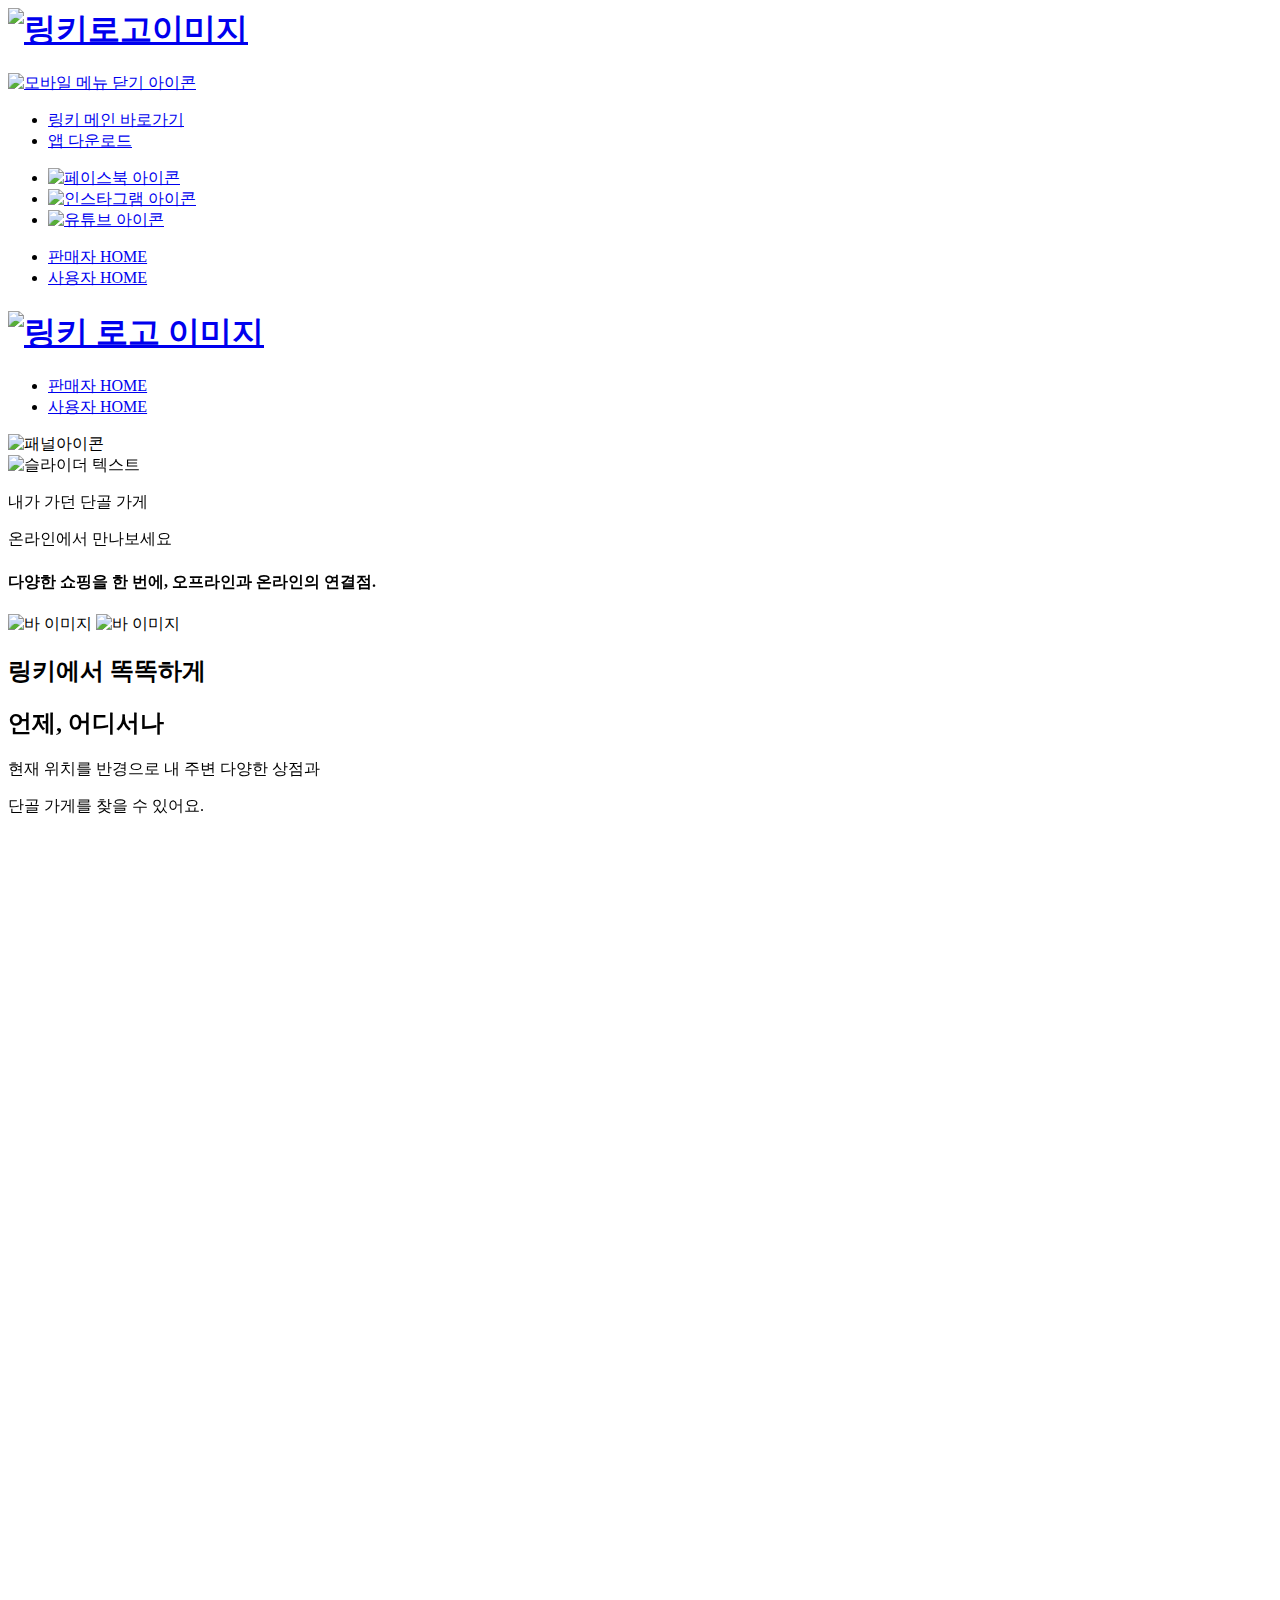
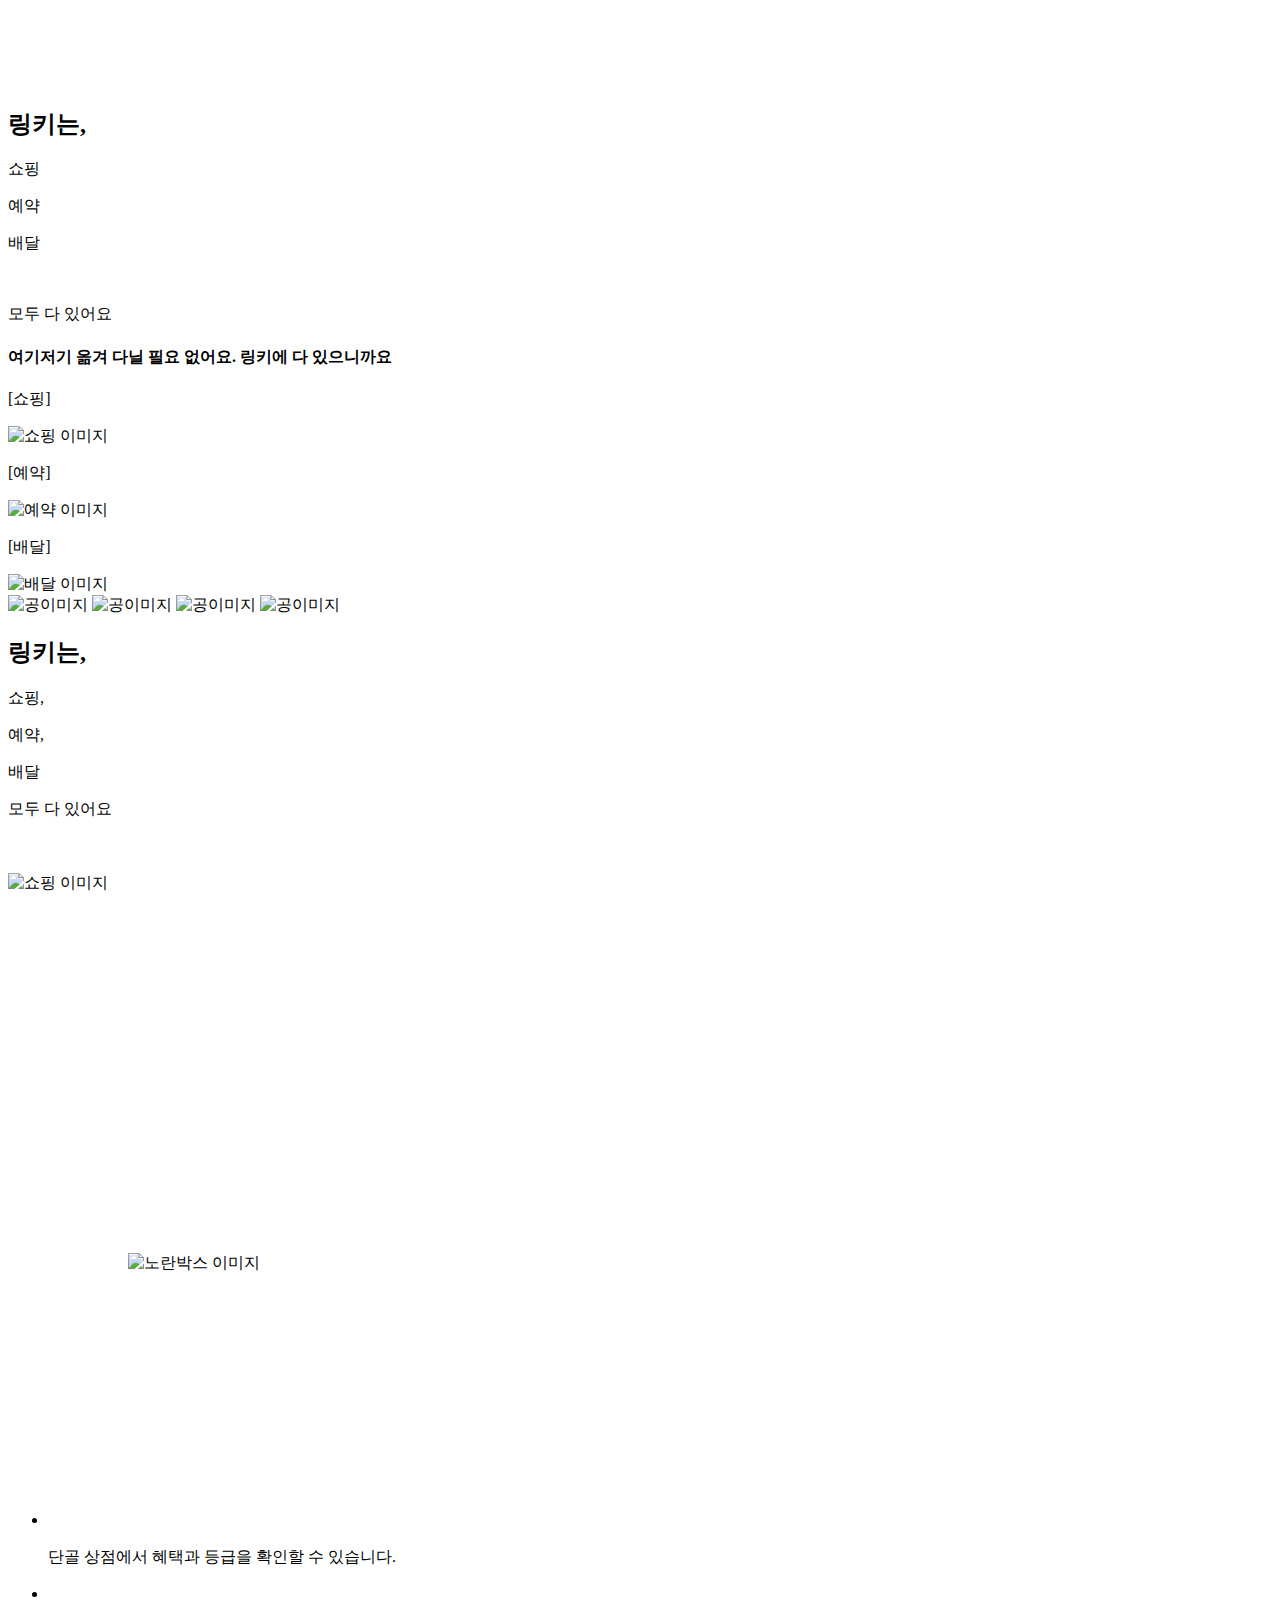
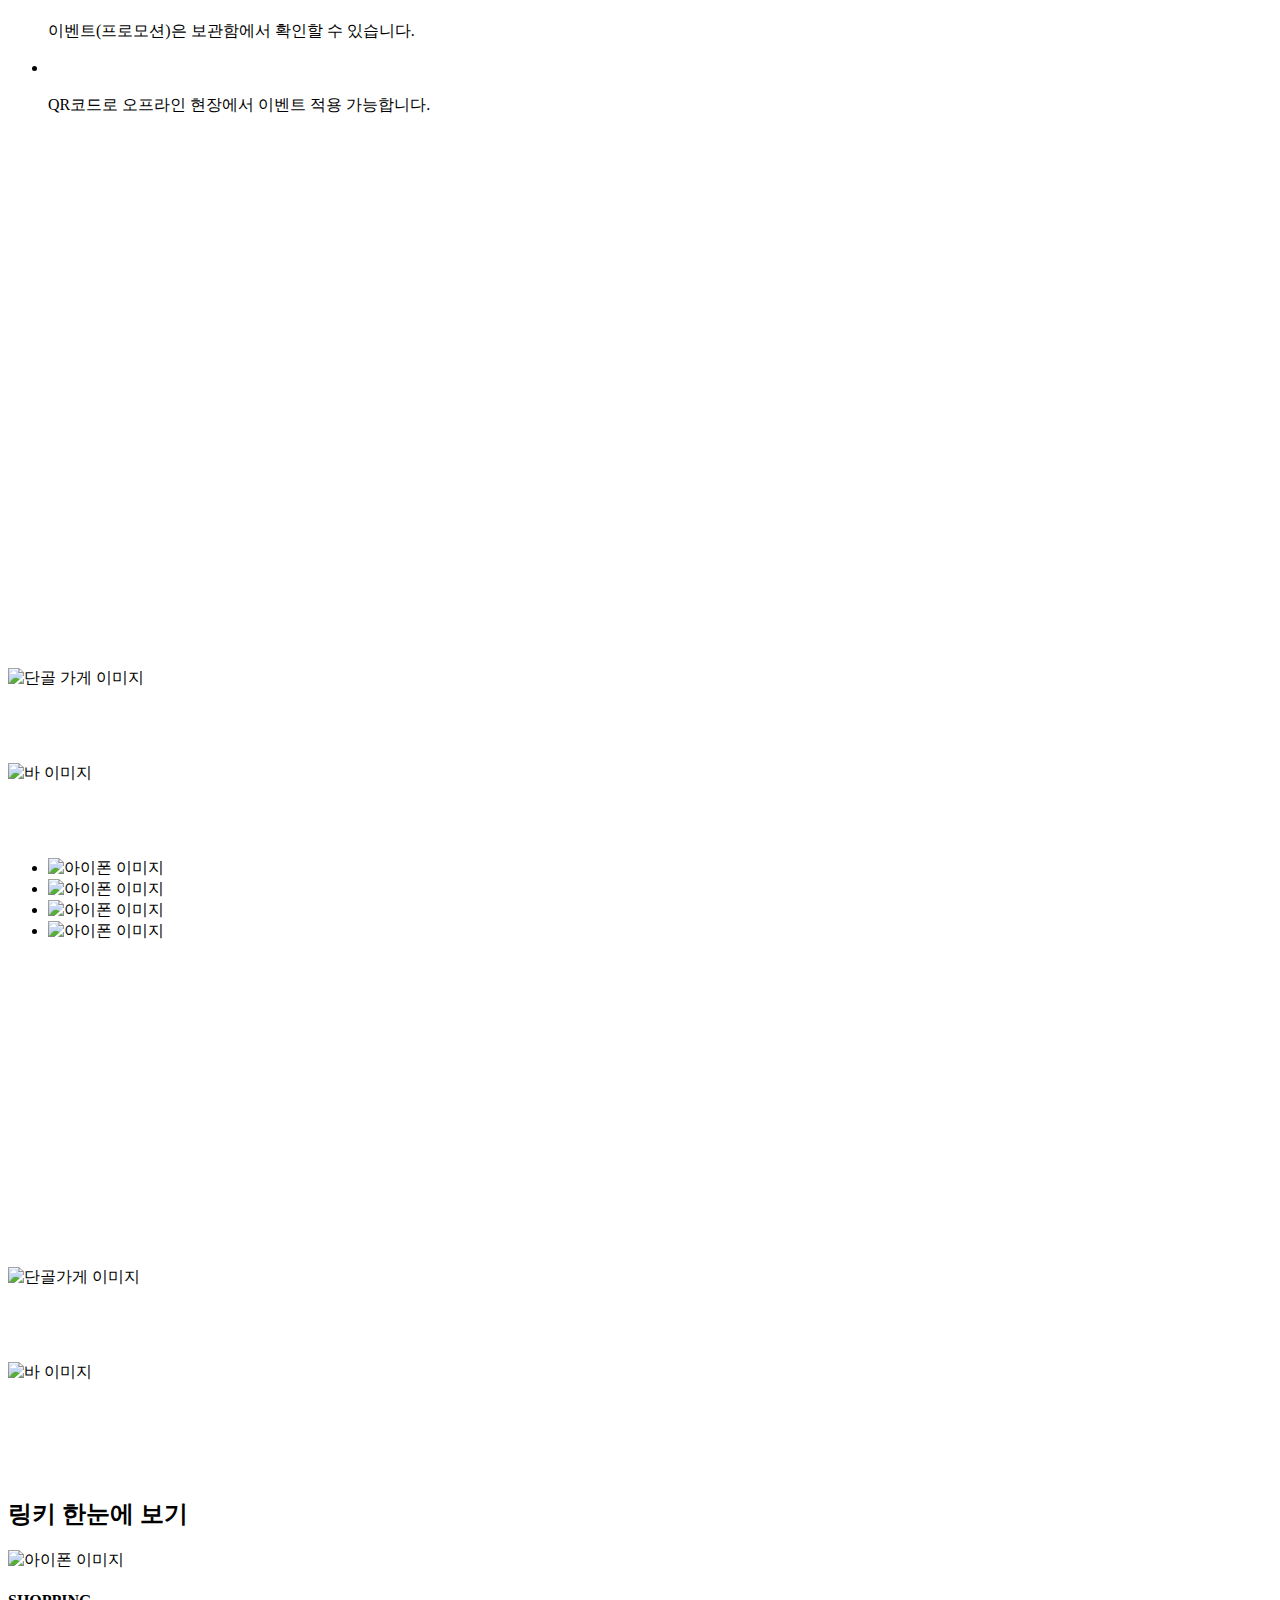
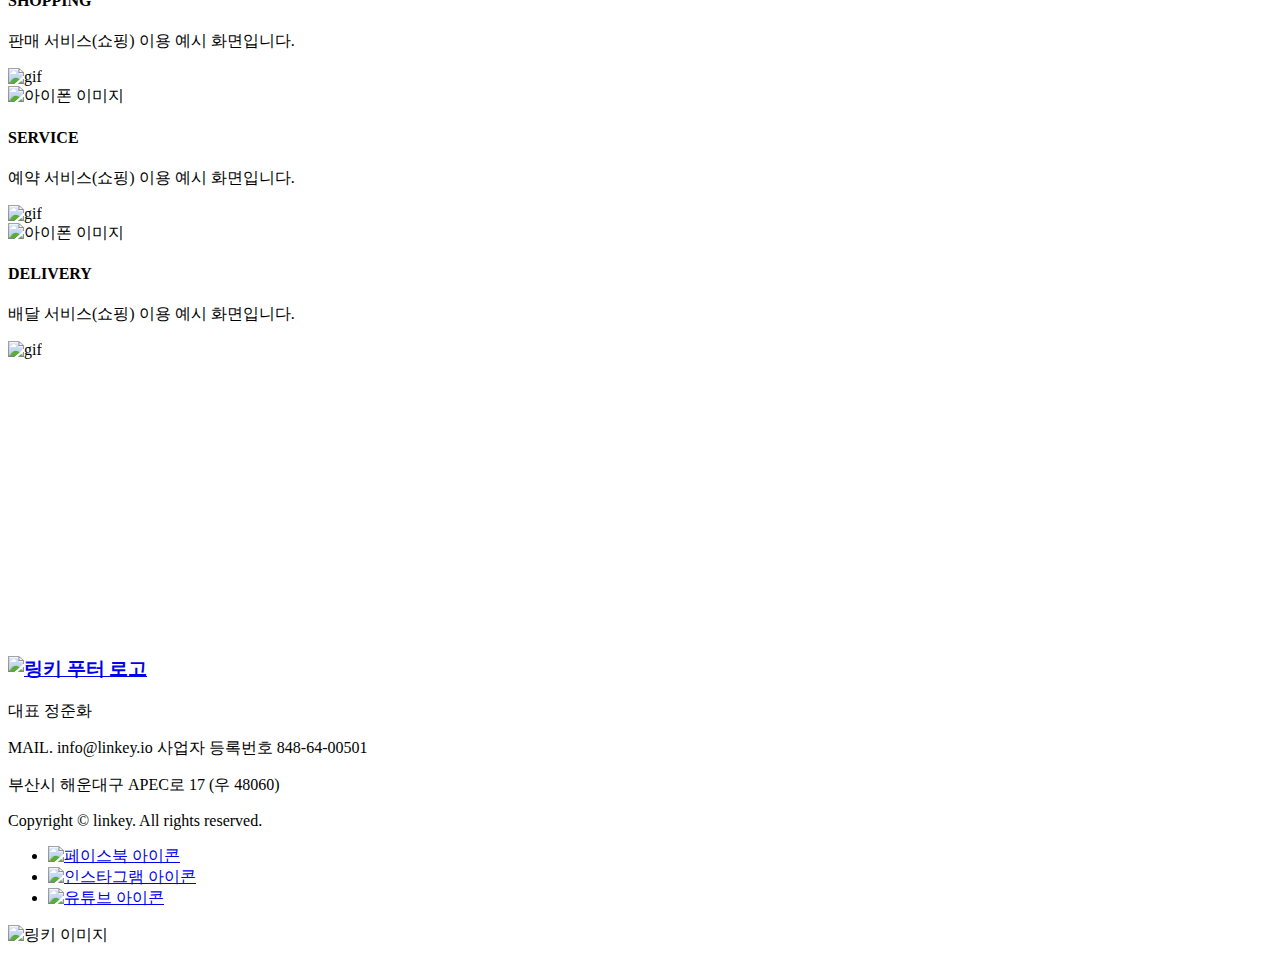
==== customer/index.html @ 86e06911 "Add files via upload" ====
<! DOCTYPE html>
<html lang="ko">
    <head>
        <meta charset="utf-8">
        <meta name="viewport" content="width=device-width, initial-scale=1, minimum-scale=1, maximum-scale=1, user-scalable=no">
        <title>LINKEY</title>
        
        <!--CSS-->
        <link href="https://unpkg.com/aos@2.3.1/dist/aos.css" rel="stylesheet">
        <link rel="stylesheet" type="text/css" href="../common/css/default.css">
        <link rel="stylesheet" type="text/css" href="../common/css/include.css">
        <link rel="stylesheet" type="text/css" href="../common/css/customer_main.css">
        <link rel="stylesheet" type="text/css" href="../common/css/customer_media.css">
        <link rel="stylesheet" type="text/css" href="../common/js/css/customer_slick.css">
        <link rel="stylesheet" type="text/css" href="../common/js/css/customer_main.css">
        <!--CSS-->
        
        <!--JS-->
        <script type="text/javascript" src="../common/js/jquery-3.5.1.min.js"></script>
        <script type="text/javascript" src="https://unpkg.com/aos@2.3.1/dist/aos.js"></script>
        <script type="text/javascript" src="../common/js/slick.min.js"></script>
        <script type="text/javascript" src="../common/js/css/customer_main.css"></script>
        <script type="text/javascript" src="../common/js/css/customer_slick.css"></script>
        <script type="text/javascript" src="../common/js/customer_main.js"></script>
        <!--JS-->
    </head>
    
    <body>
        <!--전체-->
        <div id="wrap" class="wrap02">
            <!--모바일 메뉴-->
            <div class="mGnb">
                <!--로고-->
                <h1>
                    <a href="./index.html">
                        <img src="../common/images/common/mLogo.png" alt="링키로고이미지">
                    </a>
                </h1>
                <!--로고-->
                <!--모바일 메뉴 닫기-->
                <div class="closeIcon">
                    <a href="#">
                        <img src="../common/images/common/closeIcon.png" alt="모바일 메뉴 닫기 아이콘">
                    </a>
                </div>
                <!--모바일 메뉴 닫기-->
                <!--모바일 메뉴 리스트-->
                <ul class="mGnbWrap">
                    <li><a href="index.html">링키 메인 바로가기</a></li>
                    <li class="appDown"><a href="#appDownload">앱 다운로드</a></li>
                </ul>
                <!--모바일 메뉴 리스트-->
                <!--SNS-->
                <div class="mSns cf">
                    <ul class="mSnsList">
                        <li><a href="#"><img src="../common/images/common/Facebook.png" alt="페이스북 아이콘"></a></li>
                        <li><a href="#"><img src="../common/images/common/Instagram.png" alt="인스타그램 아이콘"></a></li>
                        <li><a href="#"><img src="../common/images/common/YouTube.png" alt="유튜브 아이콘"></a></li>
                    </ul>
                </div>
                <!--SNS-->
                
                <!--판매자/사용자-->
                <ul class="homeList">
                    <li><a href="../seller/index.html">판매자 HOME</a></li>
                    <li><a href="../customer/index.html">사용자 HOME</a></li>
                </ul>
                <!--판매자/사용자-->
            </div>
            <!--모바일 메뉴-->
            
            <!--header-->
            <header id="header" class="cf">
                <!--header전체-->
                <div class="hWrap inner">
                    <!---로고-->
                    <h1 class="logo">
                        <a href="./index.html">
                            <img src="../common/images/common/logo.png" alt="링키 로고 이미지">
                        </a>
                    </h1>
                    <!---로고-->

                    <!--유틸-->
                    <ul class="util">
                        <li><a href="../seller/index.html">판매자 HOME</a></li>
                        <li><a href="./index.html">사용자 HOME</a></li>
                    </ul>
                    <!--유틸-->
                </div>
                <!--header전체-->
                
                <!--모바일패널-->
                <div class="panel">
                    <img src="../common/images/common/panel.png" alt="패널아이콘">
                </div>
                <!--모바일패널-->
            </header>
            <!--header-->
            
            <!--container-->
            <div id="container">
                <!--메인슬라이더-->
                <div class="mainSlider">
                    <!--메인슬라이더 텍스트-->
                    <div class="sliderTxt" data-aos="fade-up" data-aos-duration="700">
                        <img src="../common/images/customer/sliderTxt.png" alt="슬라이더 텍스트">
                    </div>
                    <!--메인슬라이더 텍스트-->
                </div>
                <!--메인슬라이더-->
                
                <!--컨텐츠01-->
                <div class="mainCon01 inner">
                    <p data-aos="fade-up" data-aos-duration="500">내가 가던
                        <span> 단골 가게</span>
                    </p>
                    <p data-aos="fade-up" data-aos-duration="500">
                        <span>온라인</span>에서 만나보세요
                    </p>
                    <h4 data-aos="fade-up" data-aos-duration="700">다양한 쇼핑을 한 번에, 
                        <span>오프라인과 온라인의 연결점.</span>
                    </h4>
                    <img src="../common/images/customer/con01Img.png" alt="바 이미지" class="con01Img">
                    <img src="../common/images/customer/mCon01Img.png" alt="바 이미지" class="mCon01Img">
                </div>
                <!--컨텐츠01-->
                
                <!--컨텐츠02-->
                <div class="mainCon02 cf">
                    <h2>링키에서 똑똑하게</h2>
                    <!--왼쪽 박스-->
                    <div class="leftBox">
                        <!--텍스트-->
                        <div class="leftBoxTxt" data-aos="fade-up"  data-aos-duration="700">
                            <h2>언제, 어디서나</h2>
                            <p>현재 위치를 반경으로 내 주변 다양한 상점과</p>
                            <p>단골 가게를 찾을 수 있어요.</p>
                        </div>
                        <!--텍스트-->
                        
                        <!--이미지-->
                        <div class="leftBoxImg" data-aos="fade-up" data-aos-duration="700"><img src="../common/images/customer/leftImg01.png" alt="지도 이미지" class="leftImg01"><img src="../common/images/customer/leftImg02.png" alt="지도 검색 이미지" class="leftImg02"></div>
                        <!--이미지-->
                    </div>
                    <!--왼쪽 박스-->
                    
                    <!--오른쪽 박스-->
                    <div class="rightBox">
                        <!--텍스트-->
                        <div class="rightBoxTxt" data-aos="fade-up" data-aos-delay="200" data-aos-duration="800">
                            <h2>오프라인 상품 검색</h2>
                            <p>세분화된 상품 검색이 가능합니다.</p>
                            <p>현재 위치, 혹은 이동할 곳에서 상품을 검색해 보세요!</p>
                        </div>
                        <!--텍스트-->
                        
                        <!--이미지-->
                        <div class="rightBoxImg" data-aos="fade-up" data-aos-duration="800"><img src="../common/images/customer/rightImg01.png" alt="단골 상품 검색 이미지" class="rightImg01"><img src="../common/images/customer/rightImg02.png" alt="근처상품 검색 이미지" class="rightImg02">
                        </div>
                        <!--이미지-->
                    </div>
                    <!--오른쪽 박스-->
                </div>
                <!--컨텐츠02-->
                
                
                <!--모바일 컨텐츠02-->
                <div class="mMainCon02" data-aos="fade-up" data-aos-duration="800">
                    <!--검색 리스트-->
                    <ul class="searchList">
                        <li class="searchList01">
                            <h2>언제 어디서나</h2>
                            <p>현재 위치를 반경으로 내 주변 다양한 상점과</p>
                            <p>단골 가게를 찾을 수 있어요.</p>
                            <img src="../common/images/customer/mCon02Img01.png" alt="아이폰 이미지">
                        </li>
                        <li class="searchList02">
                            <h2>빠른 쇼핑</h2>
                            <p>상점과 상품 목록을 한눈에 볼 수 있어</p>
                            <p>편리한 쇼핑이 가능합니다.</p>
                            <img src="../common/images/customer/mCon02Img02.png" alt="아이폰 이미지">
                        </li>
                        <li class="searchList03">
                            <h2>단골 상품 검색</h2>
                            <p>원하는 상품을 단골 상품 검색으로 찾고,</p>
                            <p>단골 할인까지 받아보세요</p>
                            <img src="../common/images/customer/mCon02Img03.png" alt="아이폰 이미지">
                        </li>
                        <li class="searchList04">
                            <h2>근처 상품 검색</h2>
                            <p>세분화된 상품 검색이 가능합니다.</p>
                            <p>현재 위치, 혹은 이동할 곳에서 상품을 검색해 보세요!</p>
                            <img src="../common/images/customer/mCon02Img04.png" alt="아이폰 이미지">
                        </li>
                    </ul>
                    <!--검색 리스트-->
                </div>
                <!--모바일 컨텐츠02-->
                
                
                <!--컨텐츠03-->
                <div class="mainCon03 inner">
                    <h2>링키는,</h2>
                    <!--텍스트-->
                    <div class="con03Txt">
                        <p class="con03Txt01">쇼핑</p>
                        <p class="con03Txt02">예약</p>
                        <p class="con03Txt03">배달</p>
                        <br>
                        <p class="con03Txt04">모두 다 있어요</p>
                        <h4>여기저기 옮겨 다닐 필요 없어요. 링키에 다 있으니까요</h4>
                    </div>
                    <!--텍스트-->
                    
                    <!--이미지-->
                    <div class="con03Img">
                        <!--쇼핑이미지-->
                        <div class="con03Img01">
                            <p>[쇼핑]</p>
                            <img src="../common/images/customer/con03Img01.png" alt="쇼핑 이미지">
                        </div>
                        <!--쇼핑이미지-->
                        
                        <!--예약 이미지-->
                        <div class="con03Img02">
                            <p>[예약]</p>
                            <img src="../common/images/customer/con03Img02.png" alt="예약 이미지">
                        </div>
                        <!--예약 이미지-->
                        
                        <!--배달 이미지-->
                        <div class="con03Img03">
                            <p>[배달]</p>
                            <img src="../common/images/customer/con03Img03.png" alt="배달 이미지">
                        </div>
                        <!--배달 이미지-->
                    </div>
                    <!--이미지-->
                    
                    <!--컨텐츠03 컬러 공-->
                    <div class="con03Ball">
                        <img src="../common/images/customer/ball01.png" alt="공이미지" class="ball01">
                        <img src="../common/images/customer/ball02.png" alt="공이미지" class="ball02">
                        <img src="../common/images/customer/ball03.png" alt="공이미지" class="ball03">
                        <img src="../common/images/customer/ball04.png" alt="공이미지" class="ball04">
                    </div>
                    <!--컨텐츠03 컬러 공-->
                </div>
                <!--컨텐츠03-->
                
                
                <!--모바일 컨텐츠03-->
                <div class="mMainCon03">
                    <!--텍스트-->
                    <div class="mCon03Txt">
                        <h2>링키는,</h2>
                        <p class="mCon03Txt01">쇼핑,</p>
                        <p class="mCon03Txt02">예약,</p>
                        <p class="mCon03Txt03">배달</p>
                        <span>모두 다 있어요</span>
                    </div>
                    <!--텍스트-->
                    
                    <!--이미지-->
                    <div class="mCon03Img">
                        <!--쇼핑이미지-->
                        <div class="mCon03Img01">
                            <p data-aos="fade-up" data-aos-duration="800">[쇼핑]</p>
                            <img src="../common/images/customer/mCon03Img01.png" alt="쇼핑 이미지">
                        </div>
                        <!--쇼핑이미지-->
                        
                        <!--예약 이미지-->
                        <div class="mCon03Img02" data-aos="fade-up" data-aos-duration="800">
                            <p>[예약]</p>
                            <img src="../common/images/customer/mCon03Img02.png" alt="예약 이미지">
                        </div>
                        <!--예약 이미지-->
                        
                        <!--배달 이미지-->
                        <div class="mCon03Img03" data-aos="fade-up" data-aos-duration="800">
                            <p>[배달]</p>
                            <img src="../common/images/customer/mCon03Img03.png" alt="배달 이미지">
                        </div>
                        <!--배달 이미지-->
                    </div>
                    <!--이미지-->
                </div>
                <!--모바일 컨텐츠03-->
                
                
                <!--컨텐츠04-->
                <div class="mainCon04">
                    <img src="../common/images/customer/quotes.png" alt="따옴표" class="quotes" data-aos="fade-up" data-aos-duration="700">
                    <h2 data-aos="fade-up" data-aos-duration="700">
                        돈이 되는 광고
                    </h2>
                    <h3 data-aos="fade-up" data-aos-duration="1000">
                        똑똑한 소비자<span>가 되는 방법</span>
                    </h3>
                    <p data-aos="fade-up" data-aos-duration="1000">
                        상단의 광고를 시청만 해도 <span>링키 포인트를 드려요</span>
                    </p>
                    <p data-aos="fade-up" data-aos-duration="1000">
                        포인트는 현금처럼 사용 가능합니다.
                    </p>
                    <!--컨텐츠04 박스-->
                    <div class="con04Box">
                        <img src="../common/images/customer/con04Iphone.png" alt="아이폰 이미지" class="con04BoxIphone" data-aos="fade-left" data-aos-duration="600">
                        <img src="../common/images/customer/con04Box.png" alt="노란박스 이미지" class="con04BoxImg">
                    </div>
                    <!--컨텐츠04 박스-->
                    
                    
                      <!--모바일 컨텐츠04 박스-->
                        <div class="mCon04Box">
                            <img src="../common/images/customer/mCon04Img01.png" alt="아이폰 이미지" class="mCon04BoxIphone" data-aos="fade-up" data-aos-duration="800">
                        </div>
                    <!--모바일 컨텐츠04 박스-->
                    
                    
                    <!--컨텐츠04 바텀-->
                    <div class="con04Bottom" data-aos="fade-up" data-aos-duration="800">
                        <h3>
                            <span>광고 보고</span> 링키 캐시 받아 쇼핑하고
                        </h3>
                        <img src="../common/images/customer/con04BottomImg.png" alt="캐시지급 이미지" class="con04BottomImg">
                    </div>
                    <!--컨텐츠04 바텀-->
                    
                    <!--모바일 컨텐츠04 바텀-->
                    <div class="mCon04Bottom">
                        <img src="../common/images/customer/point01.png" alt="포인트 지급 이미지01" class="point01" data-aos="fade-up" data-aos-duration="800">
                        <img src="../common/images/customer/point02.png" alt="포인트 지급 이미지02" class="point02" data-aos="fade-up" data-aos-delay="300" data-aos-duration="800">
                    </div>
                    <!--모바일 컨텐츠04 바텀-->
                </div>
                <!--컨텐츠04-->
                
                <!--컨텐츠05-->
                <div class="mainCon05">
                    <h2 data-aos="fade-up"  data-aos-duration="800">여기에 단골 혜택까지 더한다면?</h2>
                    <p data-aos="fade-up"  data-aos-duration="800">상점 단골 신청을 통해 다양한 혜택을 받아보세요</p>
                    <!--단골 혜택 리스트-->
                    <ul class="con05IphoneList cf">
                        <li class="con05Img01">
                            <img src="../common/images/customer/con05Img01.png" alt="아이폰이미지" data-aos="flip-left" data-aos-delay="200" data-aos-duration="600">
                            <p>
                                단골 상점에서 혜택과 <span>등급을 확인할 수 있습니다.</span>
                            </p>
                        </li>
                        <li class="con05Img02">
                            <img src="../common/images/customer/con05Img02.png" alt="아이폰이미지" data-aos="flip-left" data-aos-delay="200" data-aos-duration="1000">
                            <p>
                                이벤트(프로모션)은 <span>보관함에서 확인할 수 있습니다.</span>
                            </p>
                        </li>
                        <li class="con05Img03">
                            <img src="../common/images/customer/con05Img03.png" alt="아이폰이미지" data-aos="flip-left" data-aos-delay="200" data-aos-duration="1500">
                            <p>
                                QR코드로 <span>오프라인 현장에서 이벤트 적용 가능합니다.</span>
                            </p>
                        </li>
                    </ul>
                    <!--단골 혜택 리스트-->
                </div>
                <!--컨텐츠05-->
                
                
                <!--모바일 컨텐츠05-->
                <div class="mMainCon05">
                    <h2 data-aos="fade-up" data-aos-duration="800">여기에 단골 혜택까지 더한다면?</h2>
                    <p data-aos="fade-up" data-aos-duration="800">상점 단골 신청을 통해 다양한 혜택을 받아보세요</p>
                    <img src="../common/images/customer/mCon05Bar.png" alt="바 이미지" data-aos="fade-up" data-aos-duration="800">
                    <!--단골 혜택 리스트-->
                    <ul class="mCon05IphoneList" data-aos="fade-up" data-aos-delay="300" data-aos-duration="800">
                        <li class="mCon05Img01">
                            <img src="../common/images/customer/mCon05Img01.png" alt="아이폰 이미지">
                            <p>
                                단골 상점에서 혜택과 <span>등급을 확인할 수 있습니다.</span>
                            </p>
                        </li>
                        <li class="mCon05Img02">
                            <img src="../common/images/customer/mCon05Img02.png" alt="아이폰이미지">
                            <p>
                                이벤트(프로모션)는 <span>보관함에서 확인할 수 있습니다.</span>
                            </p>
                        </li>
                        <li class="mCon05Img03">
                            <img src="../common/images/customer/mCon05Img03.png" alt="아이폰이미지">
                            <p>
                                QR코드로 <span>오프라인 현장에서 이벤트 적용 가능합니다.</span>
                            </p>
                        </li>
                    </ul>
                    <!--단골 혜택 리스트-->
                </div>
                <!--모바일 컨텐츠05-->
                
                
                <!--컨텐츠06-->
                <div class="mainCon06">
                    <!--컨텐츠06 텍스트-->
                    <div class="con06Txt" data-aos="fade-up" data-aos-duration="700">
                        <h2>모든 걸, 간편하게, 한 번에 결제</h2>
                        <p>여러 번 나눠서 결제할 필요 없어요</p>
                        <br>
                        <p>상점/상품 관계없이 장바구니에 담아 한 번에 결제할 수 있습니다.</p>
                        <span>할인은 상점별로 받을 수 있습니다.</span>
                    </div>
                    <!--컨텐츠06 텍스트-->
                    
                    <!--컨텐츠06 TOP-->
                    <div class="con06Top">
                        <img src="../common/images/customer/con06Img01.png" alt="단골 가게 이미지" class="storeImg">
                        <!--컨텐츠06 TOP 전체-->
                        <div class="con06TopWrap">
                            <!--장바구니-->
                            <div class="basket">
                                <img src="../common/images/customer/basketIcon.png" alt="장바구니 아이콘" data-aos="fade-up" data-aos-delay="100" data-aos-duration="1000">
                                <p data-aos="fade-up" data-aos-delay="100" data-aos-duration="700">원하는 상품 <span>장바구니에 넣기</span></p>
                            </div>
                            <!--장바구니-->

                            <img src="../common/images/customer/con06Bar.png" alt="바 이미지" class="con06Bar">

                            <!--카드-->
                            <div class="craditCard">
                                <img src="../common/images/customer/cardIcon.png" alt="카드 아이콘" data-aos="fade-up" data-aos-delay="200" data-aos-duration="700">
                                <p data-aos="fade-up" data-aos-delay="300" data-aos-duration="700">한 번에 결제 완료!</p>
                            </div>
                            <!--카드-->
                        </div>
                        <!--컨텐츠06 TOP 전체-->
                    </div>
                    <!--컨텐츠06 TOP-->
                    
                    <!--컨텐츠06 BOTTOM-->
                    <div class="con06Bottom">
                        <ul class="con06IphoneList cf">
                            <li><img src="../common/images/customer/con06Iphone01.png" alt="아이폰 이미지"></li>
                            <li><img src="../common/images/customer/con06Iphone02.png" alt="아이폰 이미지"></li>
                            <li><img src="../common/images/customer/con06Iphone01.png" alt="아이폰 이미지"></li>
                            <li><img src="../common/images/customer/con06Iphone02.png" alt="아이폰 이미지"></li>
                        </ul>
                        <img src="../common/images/customer/con06Iphone03.png" alt="아이폰 이미지" class="con06Iphone03" data-aos="fade-up" data-aos-delay="800" data-aos-duration="500">
                    </div>
                    <!--컨텐츠06 BOTTOM-->
                </div>
                <!--컨텐츠06-->
                
                
                
                <!--모바일 컨텐츠06-->
                <div class="mMainCon06">
                    <!--모바일 컨텐츠06 텍스트-->
                    <div class="mCon06Txt">
                        <h2 data-aos="fade-up" data-aos-duration="800">
                            모든걸, 간단하게 <span>한 번에 결제</span>
                        </h2>
                        <p data-aos="fade-up" data-aos-duration="900">여러 번 나눠서 결제할 필요 없어요</p>
                        <br>
                        <p data-aos="fade-up" data-aos-duration="1000">상점/상품 관계없이 장바구니에 담아</p>
                        <p data-aos="fade-up" data-aos-duration="1100">한 번에 결제할 수 있습니다.</p>
                        <br>
                        <p class="lastP" data-aos="fade-up" data-aos-duration="1200">할인은 상점별로 받을 수 있습니다.</p>
                    </div>
                    <!--모바일 컨텐츠06 텍스트-->
                    
                    <!--모바일 컨텐츠06 TOP-->
                    <div class="mCon06Top">
                        <img src="../common/images/customer/mCon06Img01.png" alt="단골가게 이미지" class="mStoreImg">
                        <!--TOP전체-->
                        <div class="mCon06TopWrap">
                            <!--장바구니-->
                            <div class="mBasktet">
                                <img src="../common/images/customer/mBasketIcon.png" alt="장바구니 이미지" data-aos="fade-up" data-aos-duration="800">
                                <p data-aos="fade-up" data-aos-delay="200" data-aos-duration="1100">
                                    원하는 상품<span>장바구니에 넣기</span>
                                </p>
                            </div>
                            <!--장바구니-->

                            <img src="../common/images/customer/mCon06Bar.png" alt="바 이미지" class="mCon06Bar">
                            
                            <!--카드-->
                            <div class="mCard">
                                <img src="../common/images/customer/mCardIcon.png" alt="카드 이미지" data-aos="fade-up" data-aos-duration="800">
                                <p data-aos="fade-up" data-aos-delay="200" data-aos-duration="1100">한 번에 결제 완료!</p>
                            </div>
                            <!--카드-->
                        </div>
                        <!--TOP전체-->
                    </div>
                    <!--모바일 컨텐츠06 TOP-->
                    
                    <!--모바일 컨텐츠06 BOTTOM-->
                    <div class="mCon06Bottom">
                        <img src="../common/images/customer/mCon06Iphone.png" alt="아이폰 이미지" data-aos="fade-up" data-aos-duration="1000">
                    </div>
                    <!--모바일 컨텐츠06 BOTTOM-->
                </div>
                <!--모바일 컨텐츠06-->
                
                <!--컨텐츠07-->
                <div class="mainCon07 inner">
                    <h2>링키 한눈에 보기</h2>
                    <!--슬라이드 전체-->
                    <div class="con07Slide">
                        <!--판매 슬라이드01-->
                        <div class="slide01">
                            <img src="../common/images/customer/con07Iphone.png" alt="아이폰 이미지">
                            <h4>SHOPPING</h4>
                            <p>판매 서비스&#40;쇼핑&#41; 이용 예시 화면입니다.</p>
                            <!--gif-->
                            <div class="gif01"><img src="../common/images/customer/selling.gif" alt="gif"></div>
                            <!--gif-->
                        </div>
                        <!--판매 슬라이드01-->
                        
                        <!--예약 슬라이드02-->
                        <div class="slide02">
                            <img src="../common/images/customer/con07Iphone.png" alt="아이폰 이미지">
                            <h4>SERVICE</h4>
                            <p>예약 서비스&#40;쇼핑&#41; 이용 예시 화면입니다.</p>
                            <!--gif-->
                            <div class="gif02"><img src="../common/images/customer/service.gif" alt="gif"></div>
                            <!--gif-->
                        </div>
                        <!--예약 슬라이드02-->
                        
                        <!--배달 슬라이드03-->
                        <div class="slide03">
                            <img src="../common/images/customer/con07Iphone.png" alt="아이폰 이미지">
                            <h4>DELIVERY</h4>
                            <p>배달 서비스&#40;쇼핑&#41; 이용 예시 화면입니다.</p>
                            <!--gif-->
                            <div class="gif03"><img src="../common/images/customer/delivery.gif" alt="gif"></div>
                            <!--gif-->
                        </div>
                        <!--배달 슬라이드03-->
                    </div>
                    <!--슬라이드 전체-->
                </div>
                <!--컨텐츠07-->
                
                <!--앱 다운로드-->
                <div id="appDownload" class="appDownload inner">
                    <!--앱 다운로드 전체-->
                    <div class="mainCon08Wrap" data-aos="fade-up" data-aos-duration="700">
                        <h2>TOGETHER, LINKEY!</h2>
                        <p>아이콘을 누르면 설치 페이지로 이동합니다.</p>
                        <!--스토어 전체-->
                        <div class="downWrap">
                            <!--앱스토어 다운로드-->
                            <div class="storeDown">
                                <p>앱스토어 다운로드</p>
                                <!--구글스토어-->
                                <div class="googleStore">
                                    <a href="https://play.google.com/store/apps/details?id=io.linkey.app.android.customer" target="_blank">
                                        <img src="../common/images/customer/googleStore.png" alt="구글스토어 아이콘 이미지">
                                    </a>
                                </div>
                                <!--구글스토어-->

                                <!--앱스토어-->
                                <div class="appStore">
                                    <a href="https://www.apple.com/kr/app-store" target="_blank">
                                        <img src="../common/images/customer/appStore.png" alt="앱스토어 아이콘 이미지">
                                    </a>
                                </div>
                                <!--앱스토어-->
                            </div>
                            <!--앱스토어 다운로드-->

                            <img src="../common/images/customer/con08Bar.png" alt="바 이미지" class="appDownloadBar">

                            <!--큐알코드 다운로드-->
                            <div class="qrDown">
                                <p>QR코드 다운로드</p>
                                <img src="../common/images/customer/qrDownload.png" alt="큐알코드 이미지">
                            </div>
                            <!--큐알코드 다운로드-->
                        </div>
                        <!--스토어 전체-->
                    </div>
                    <!--앱 다운로드 전체-->
                </div>
                <!--앱 다운로드-->
            </div>
            <!--container-->
            
            <!--푸터-->
            <footer id="footer">
                <!--푸터wrap-->
                <div class="fWrap inner">
                    <!--푸터 로고-->
                    <h3 class="fLogo">
                        <a href="index.html">
                            <img src="../common/images/common/fLogo.png" alt="링키 푸터 로고">
                        </a>
                    </h3>
                    <!--푸터 로고-->

                    <!--푸터 텍스트-->
                    <div class="fTxt">
                        <p>대표 정준화</p>
                        <!--<span>TEL. 051-000-0000</span>-->
                        <span>MAIL. info@linkey.io</span>
                        <span>사업자 등록번호 848&#45;64&#45;00501</span>
                        <p>부산시 해운대구 APEC로 17 (우 48060)</p>
                        <p class="copy">Copyright © linkey. All rights reserved.</p>
                    </div>
                    <!--푸터 텍스트-->

                    <!--푸터 SNS-->
                    <div class="fSns cf">
                        <ul class="fSnsList">
                            <li><a href="#"><img src="../common/images/common/Facebook.png" alt="페이스북 아이콘"></a></li>
                            <li><a href="#"><img src="../common/images/common/Instagram.png" alt="인스타그램 아이콘"></a></li>
                            <li><a href="#"><img src="../common/images/common/YouTube.png" alt="유튜브 아이콘"></a></li>
                        </ul>
                    </div>
                    <!--푸터 SNS-->
                    <script>
                        AOS.init({
                        easing: 'ease-in-out-sine'
                    });
                    </script>
                    <script src="https://ajax.googleapis.com/ajax/libs/jquery/3.2.1/jquery.min.js"></script>
                    <script type="text/javascript">$.noConflict();</script>
                </div>
                <!--푸터wrap-->

                <div class="linkey">
                    <img src="../common/images/common/LINKEY.png" alt="링키 이미지">
                </div>

            </footer>
            <!--푸터-->
        </div>
        <!--전체-->
    </body>
</html>
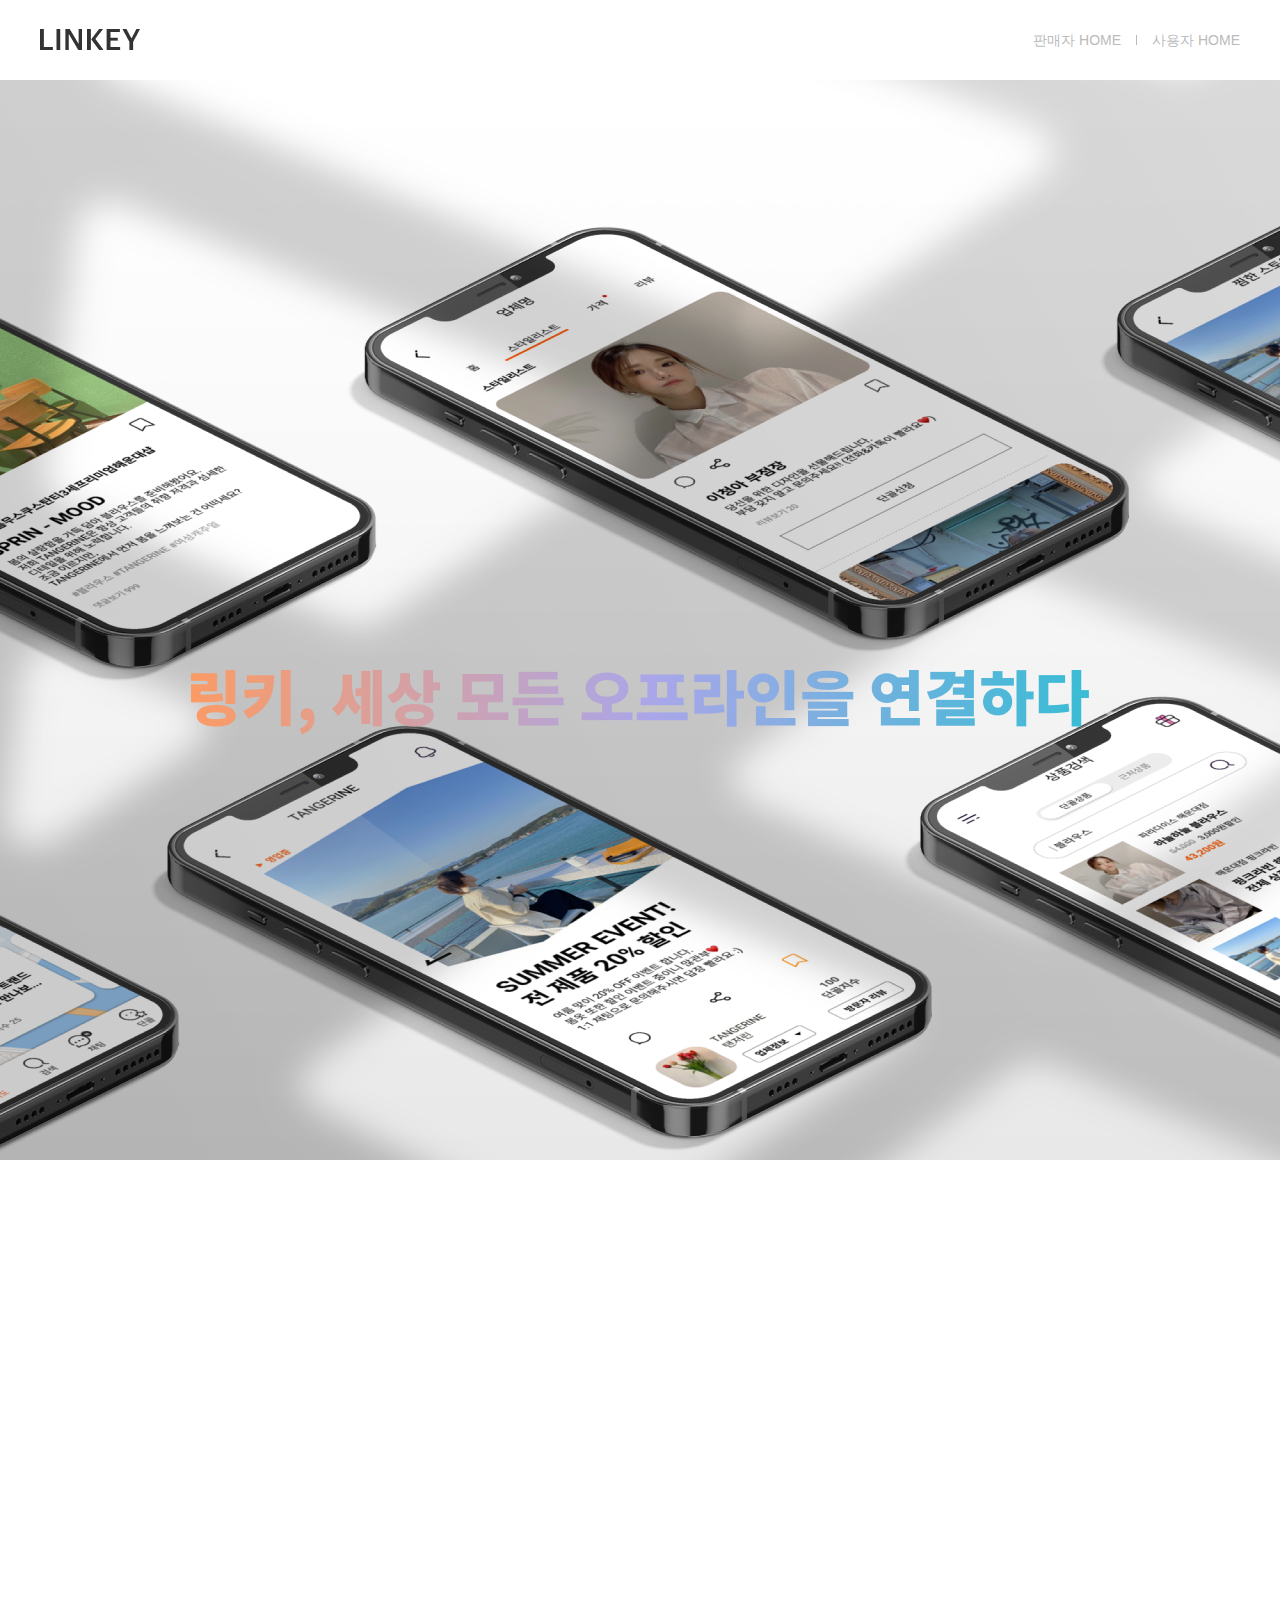
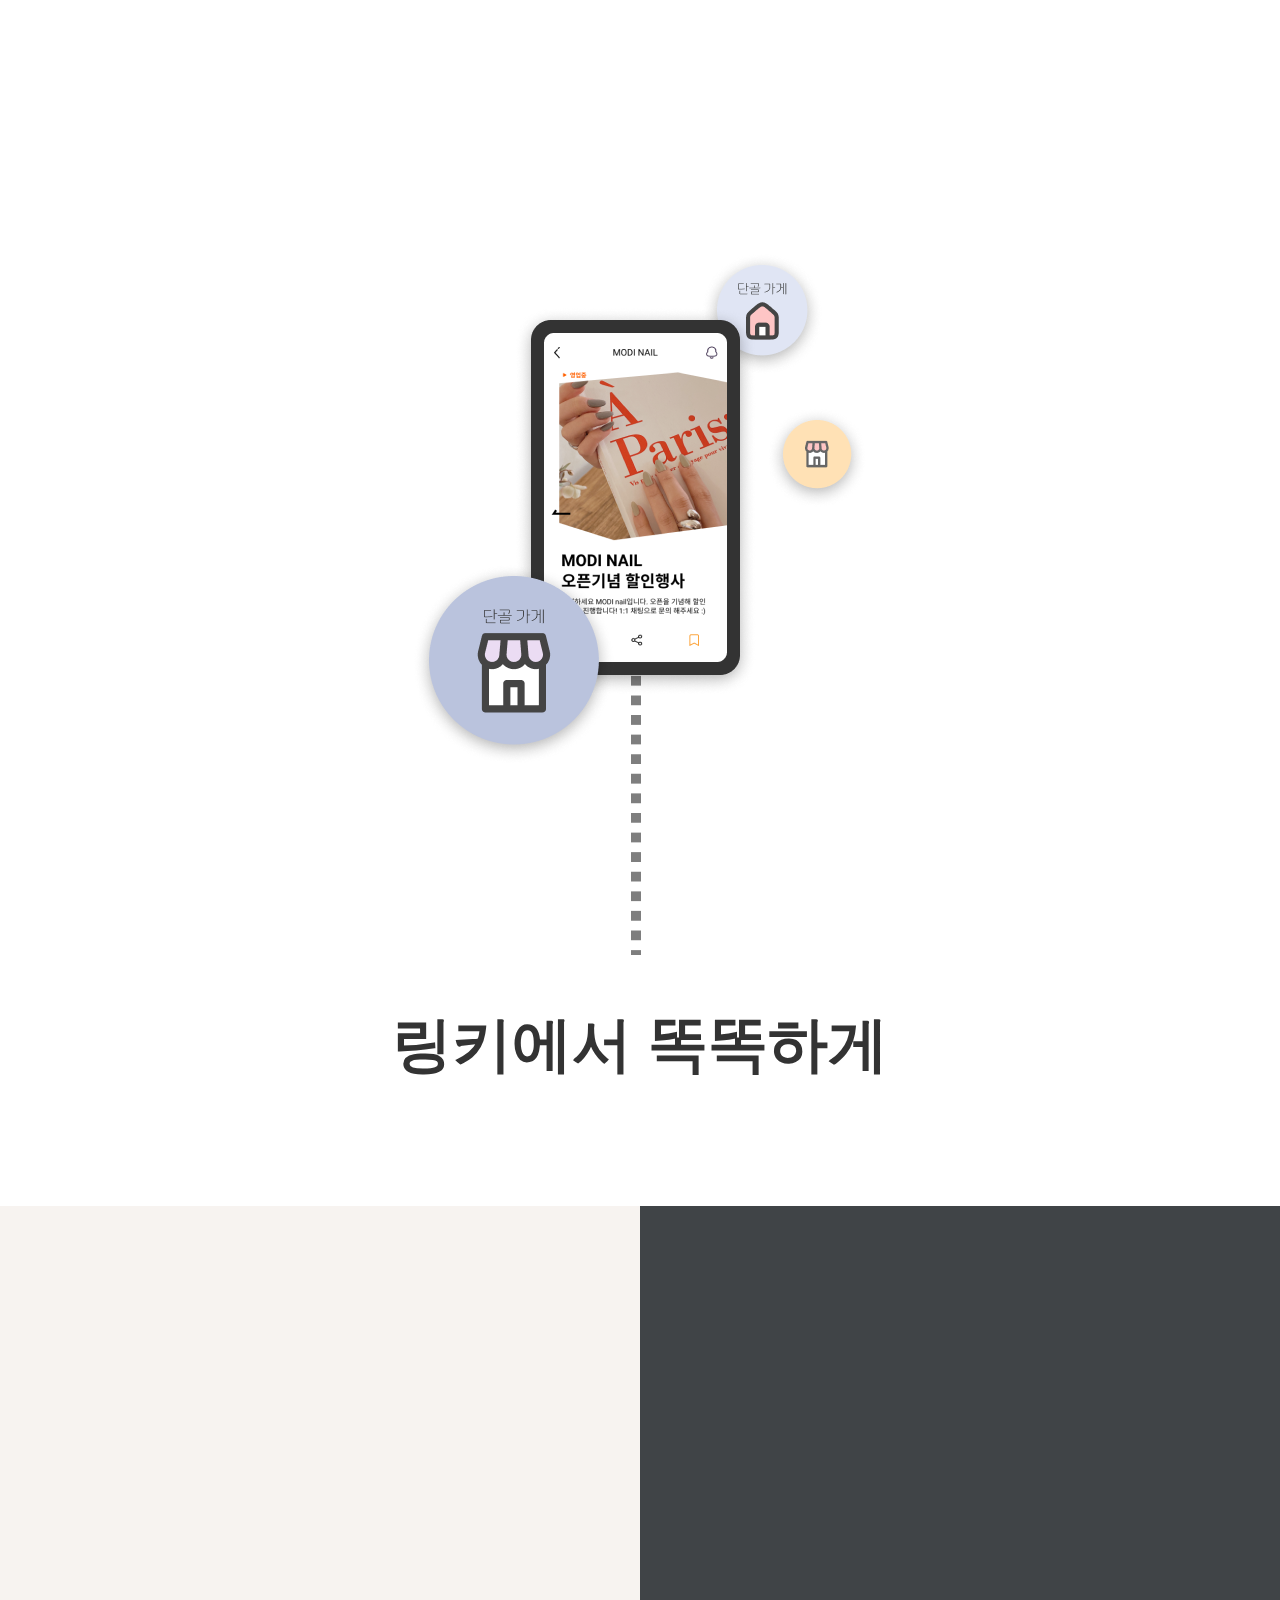
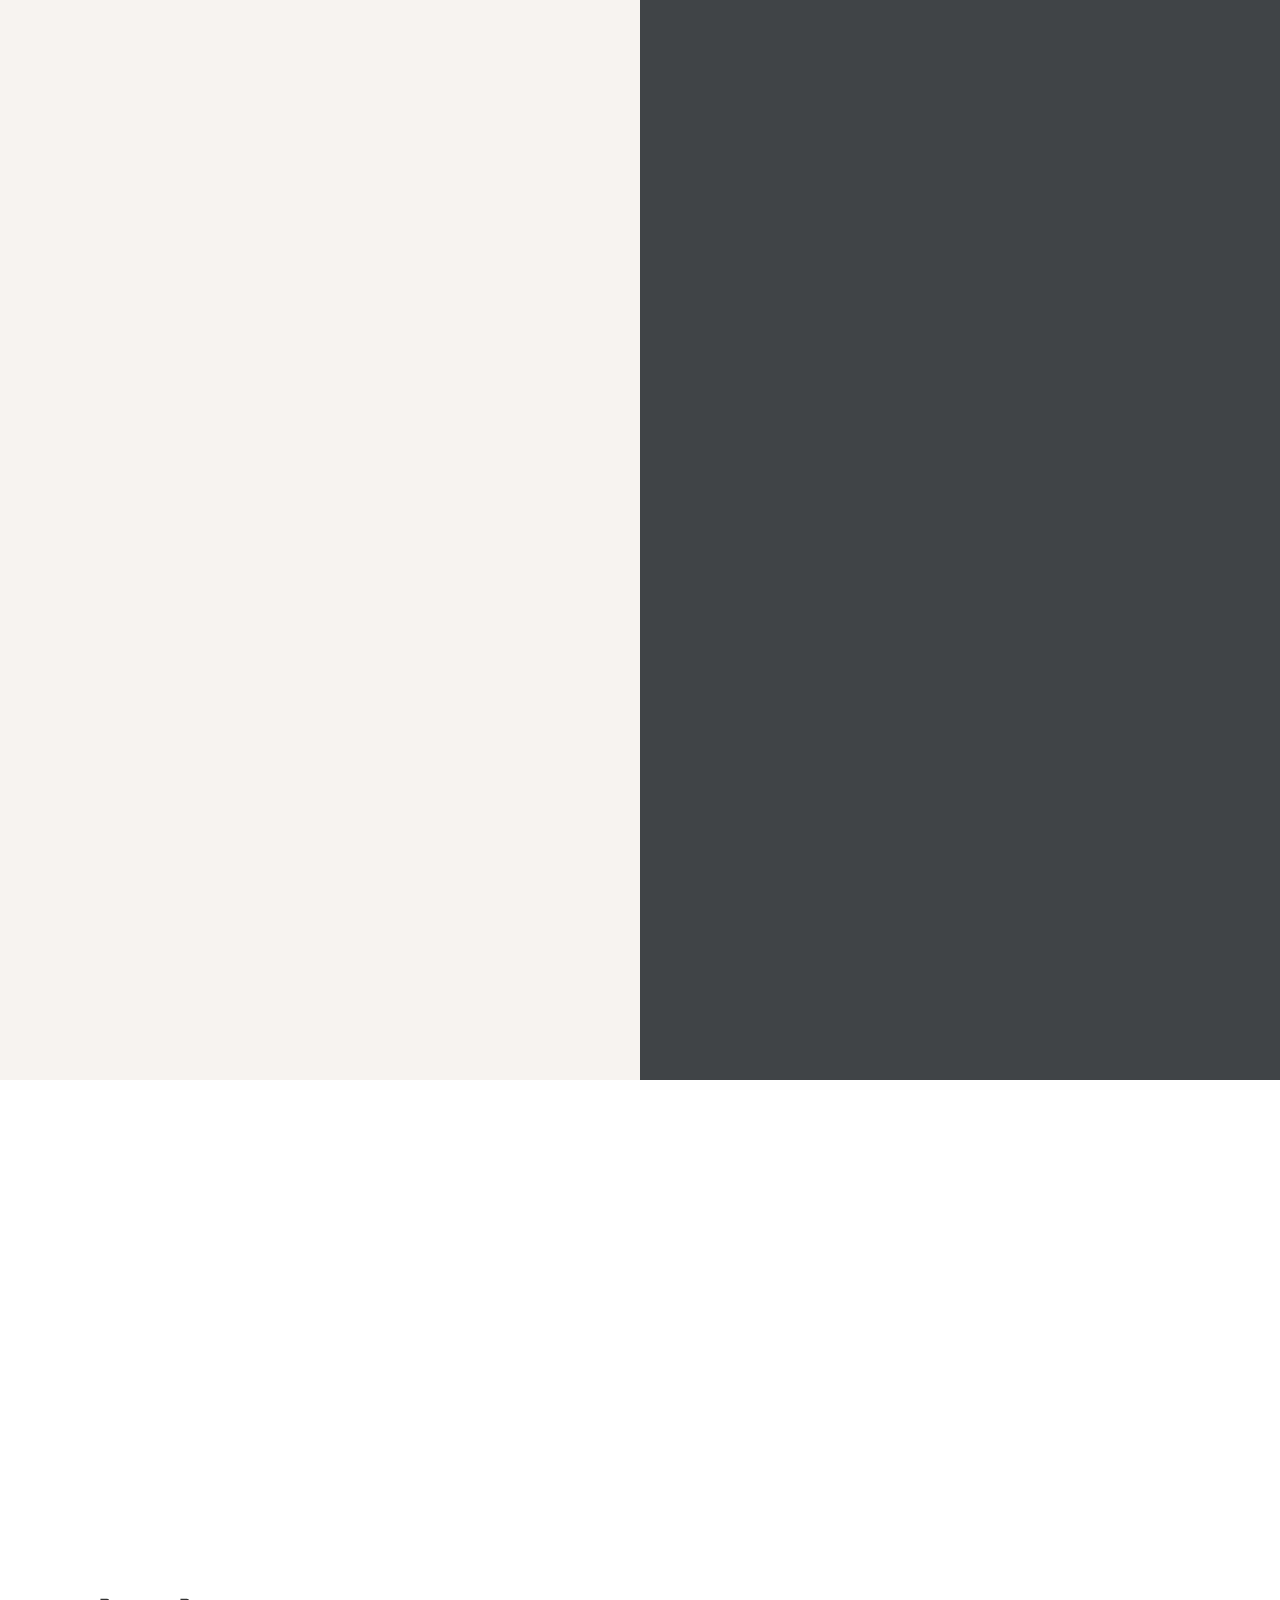
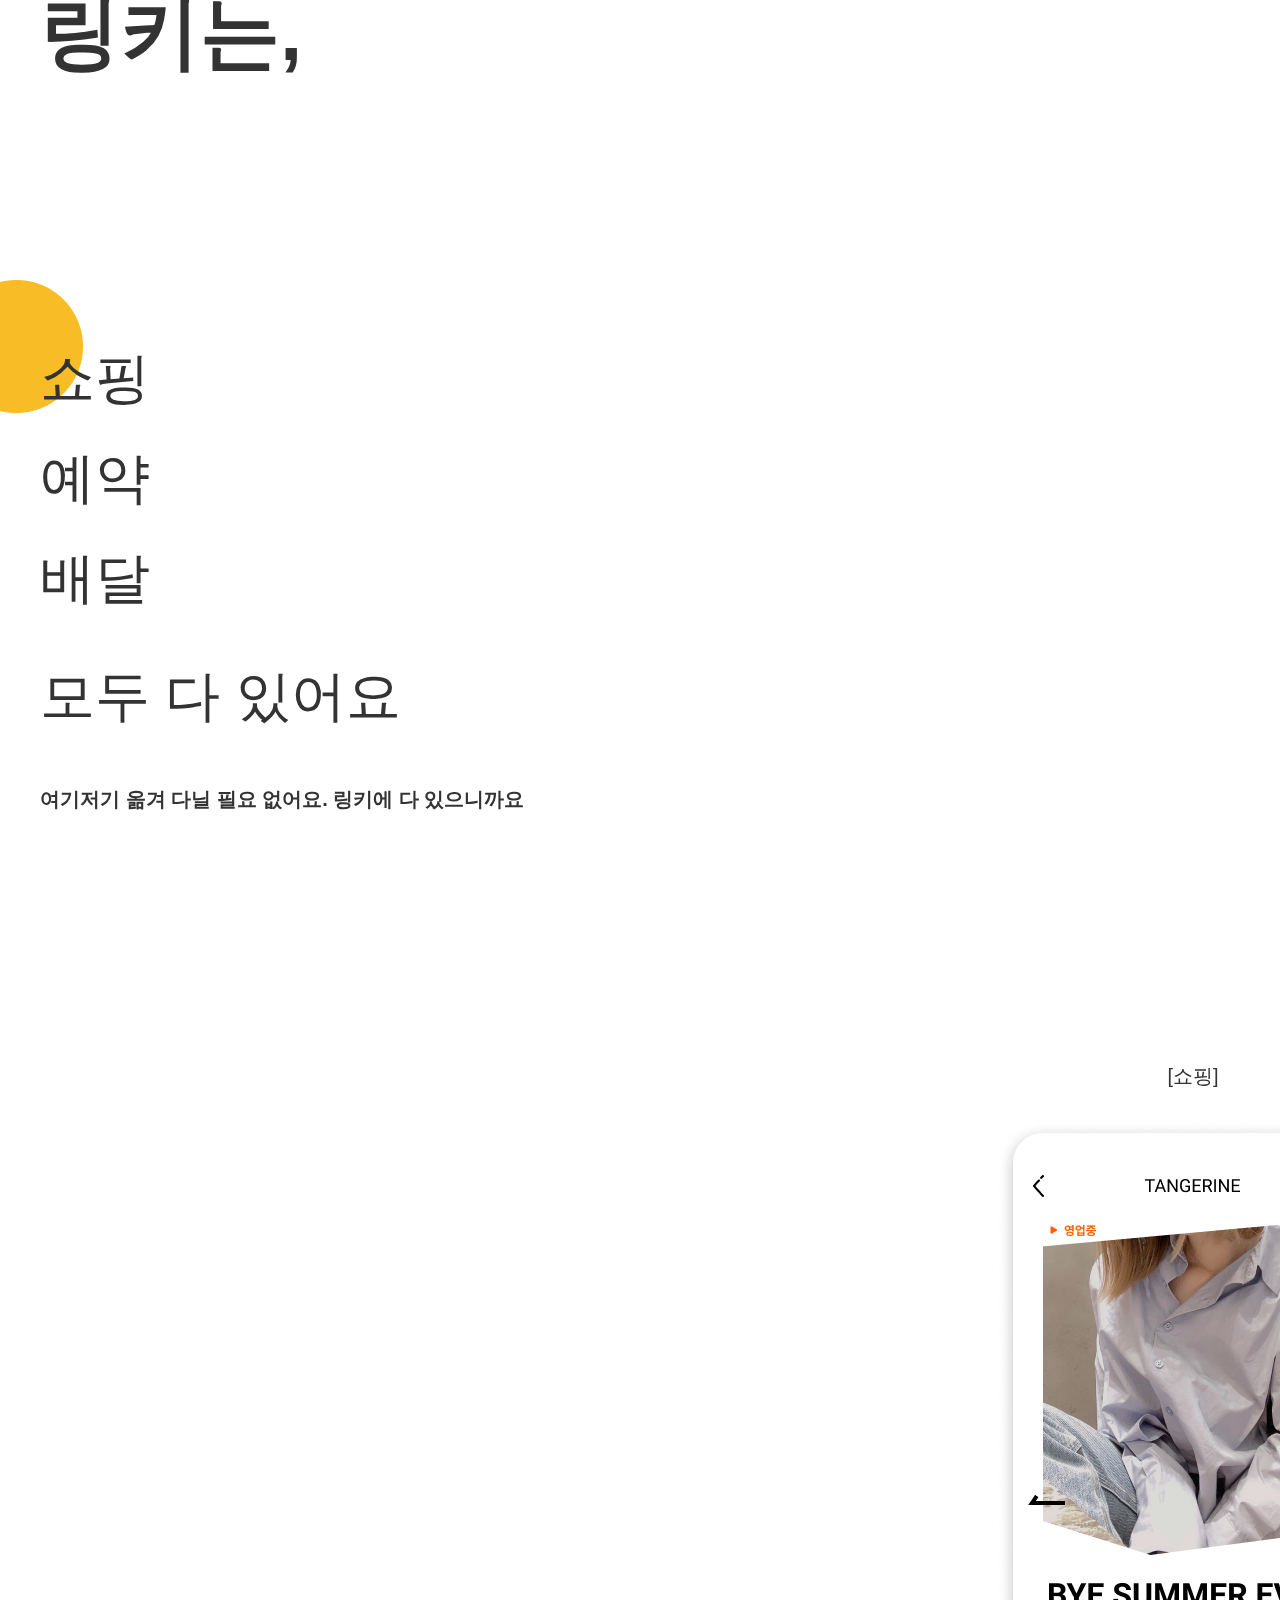
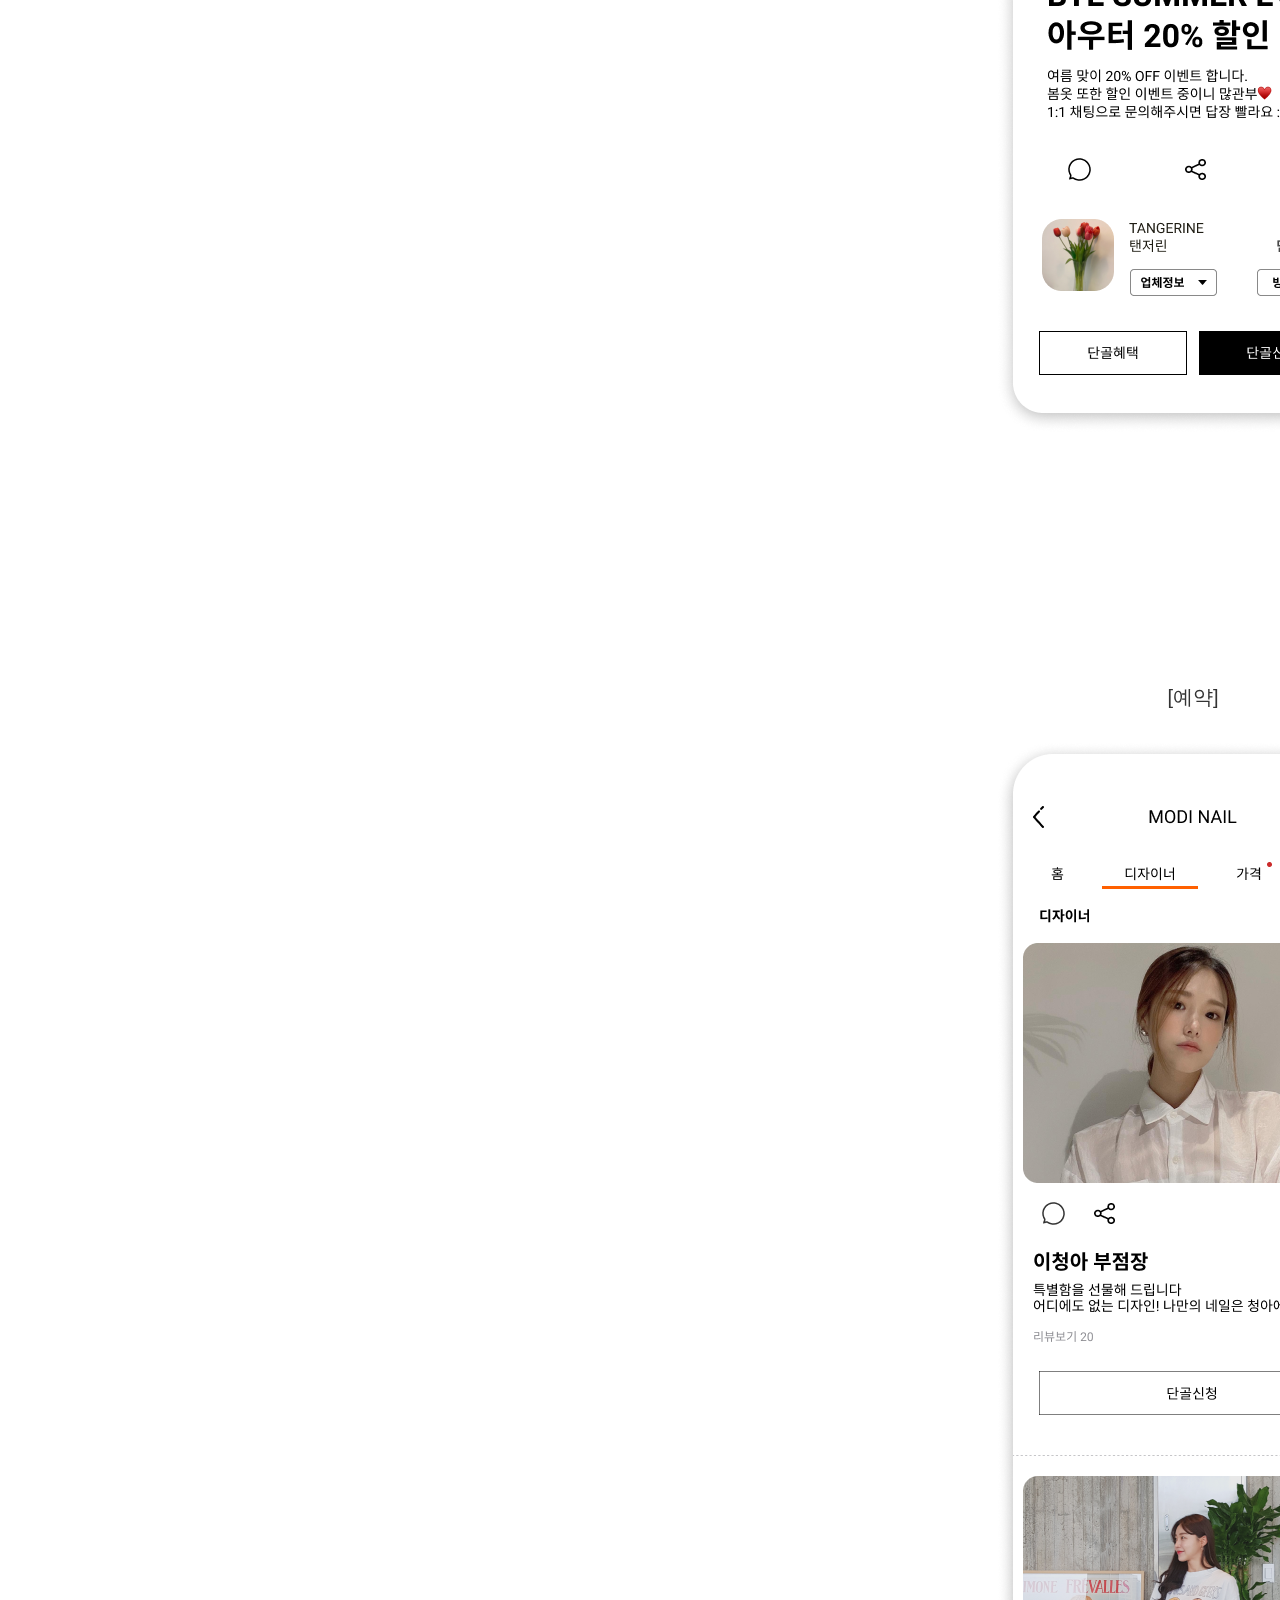
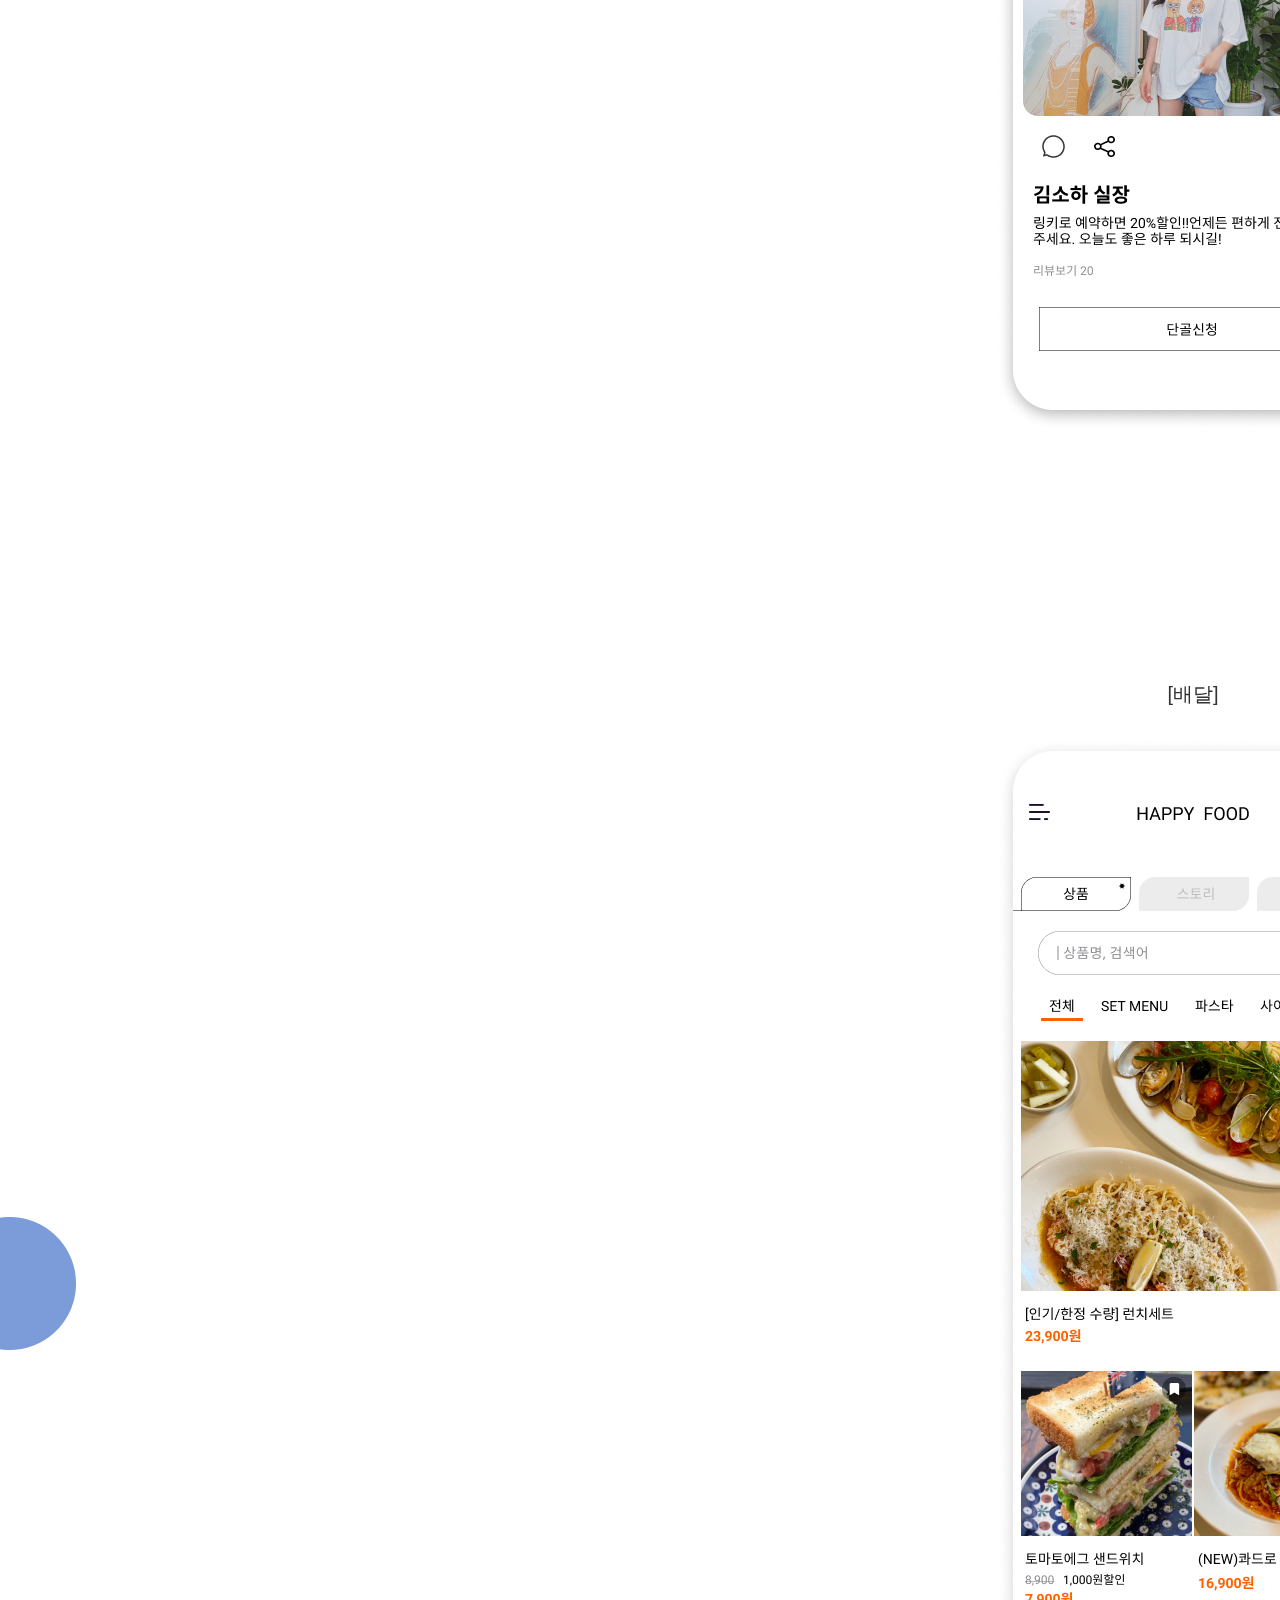
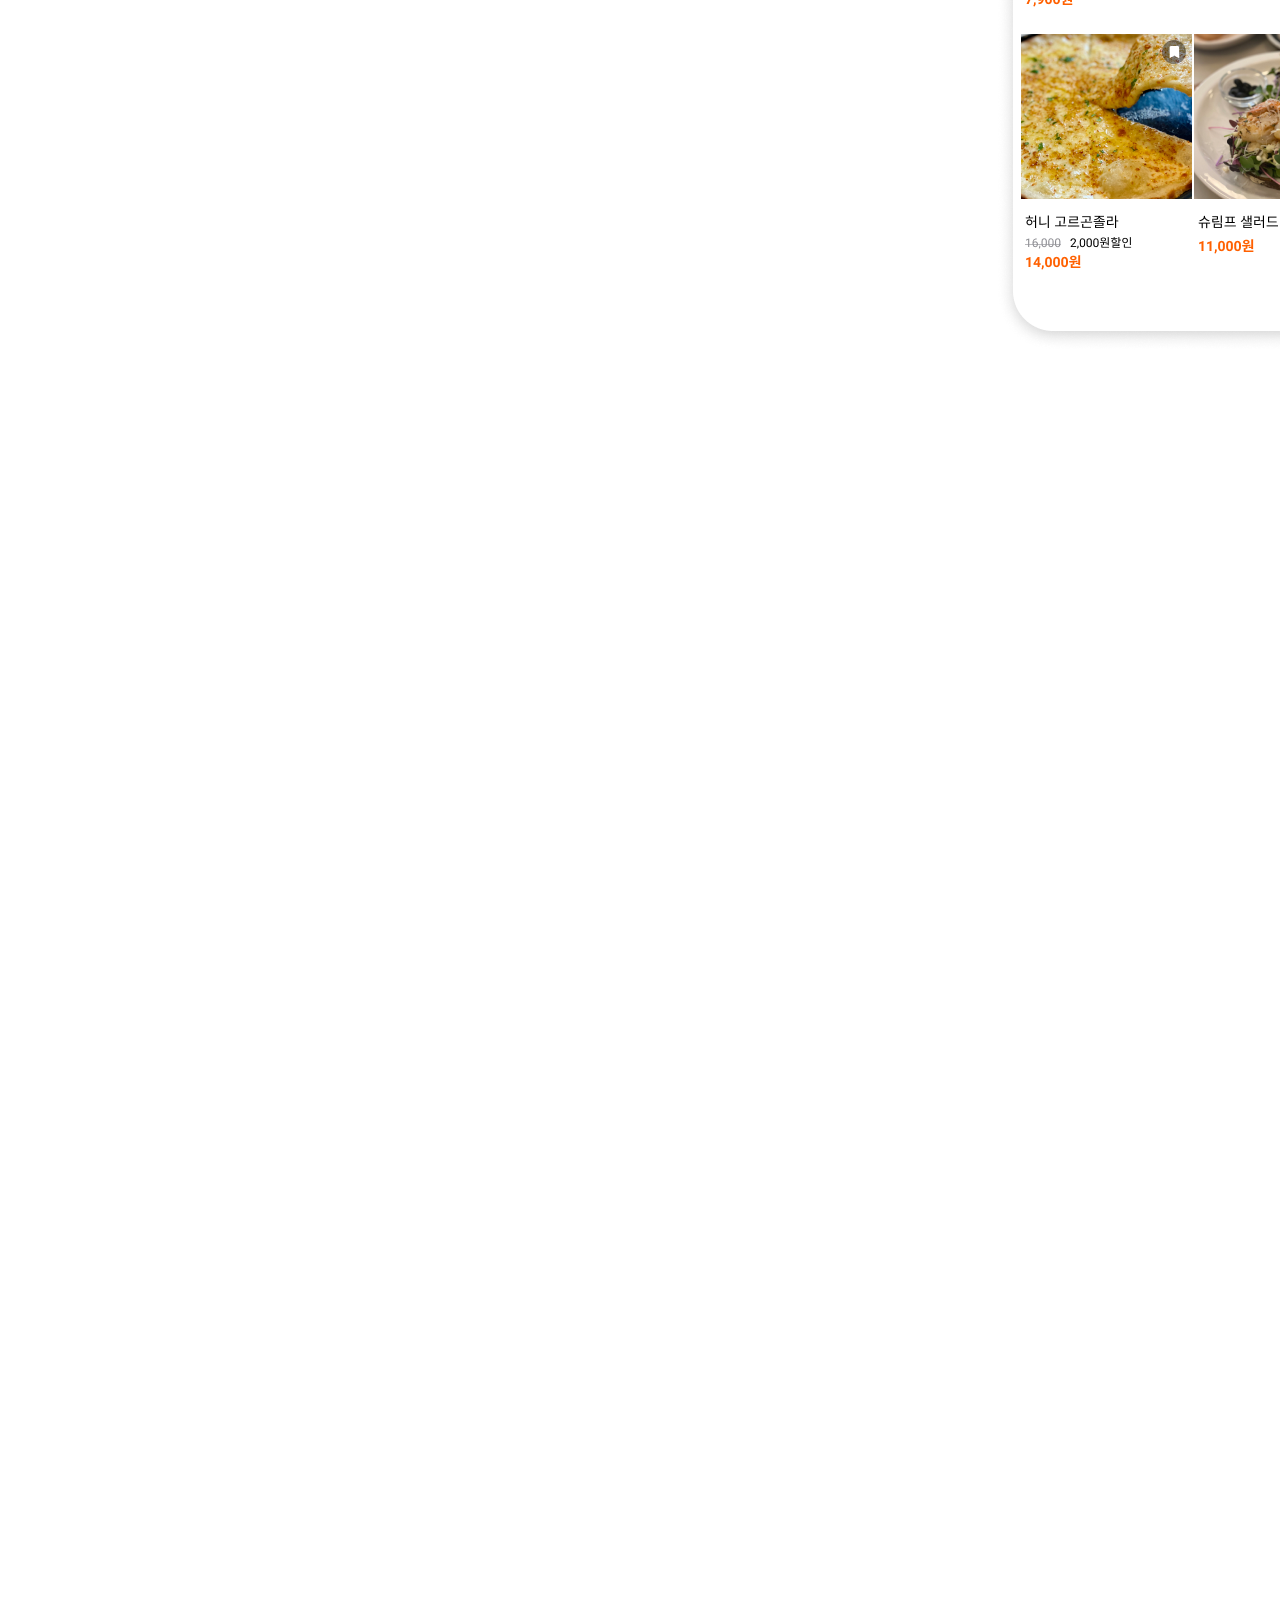
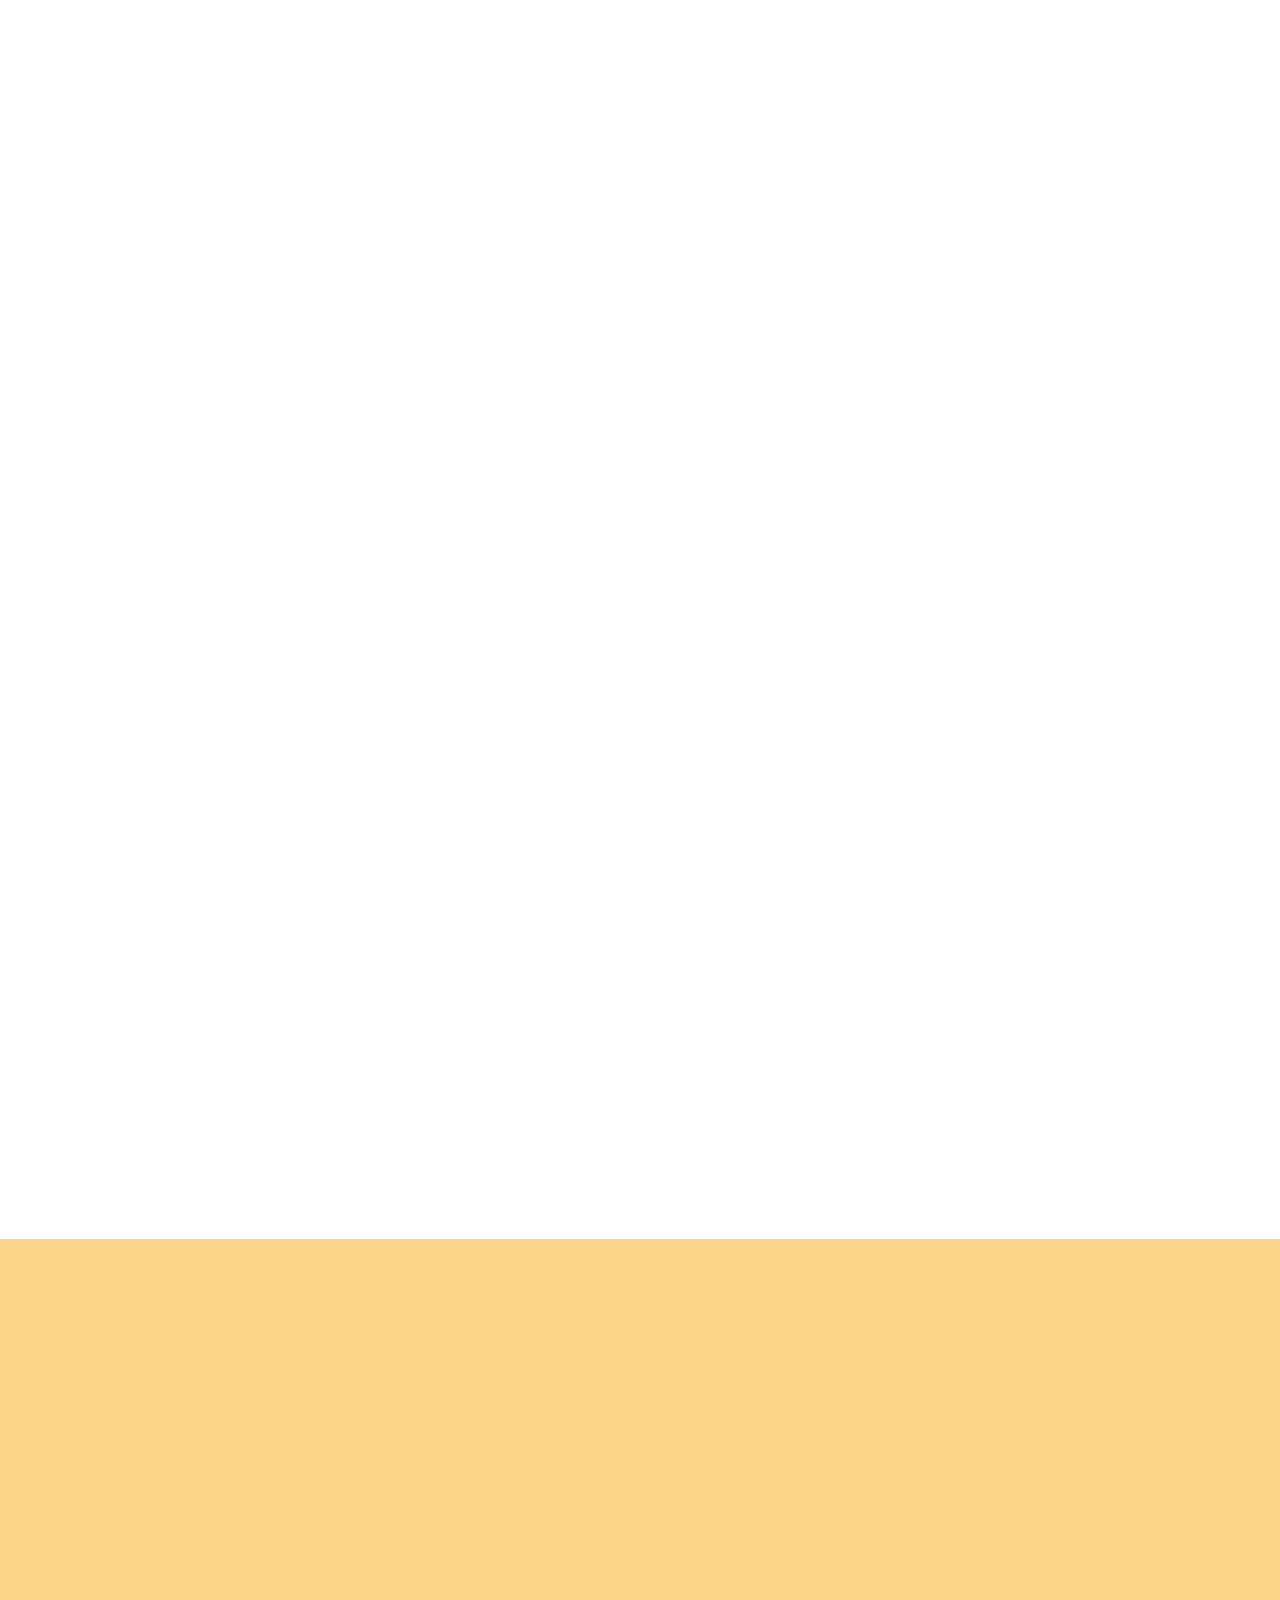
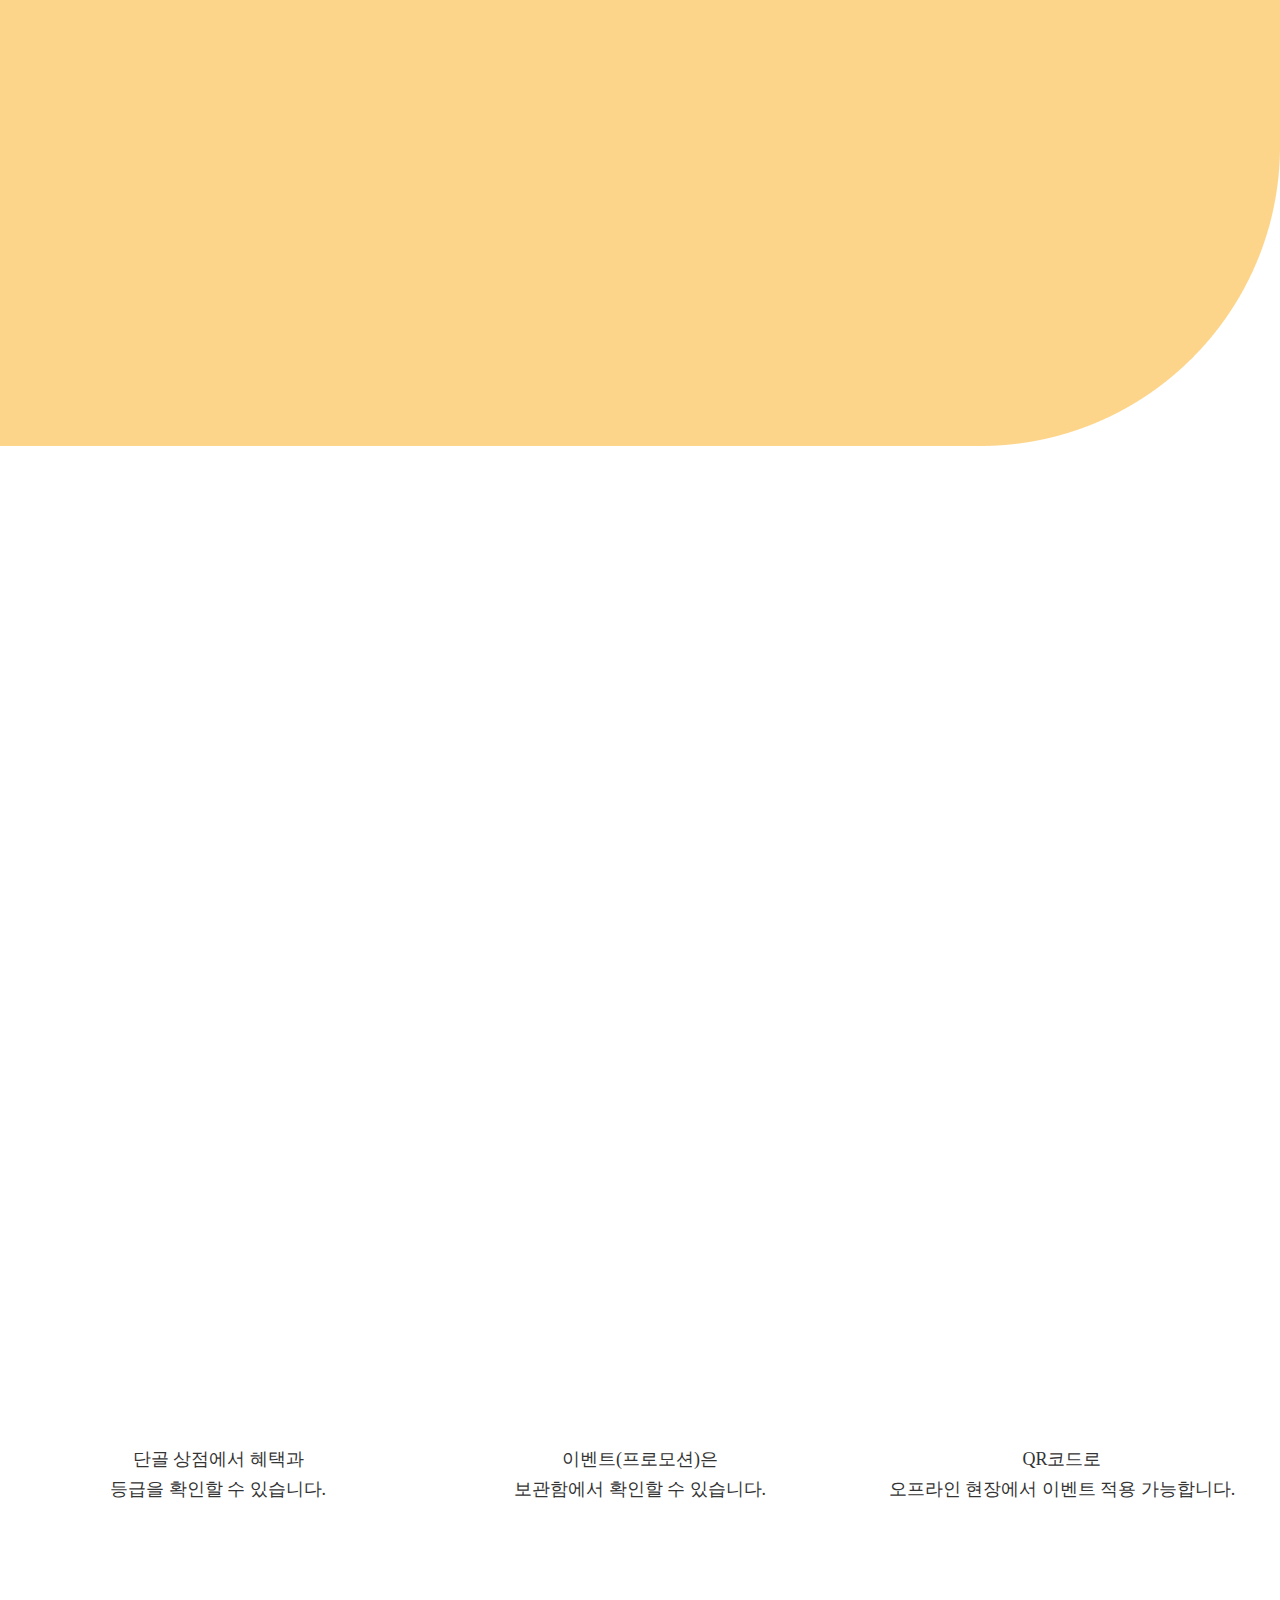
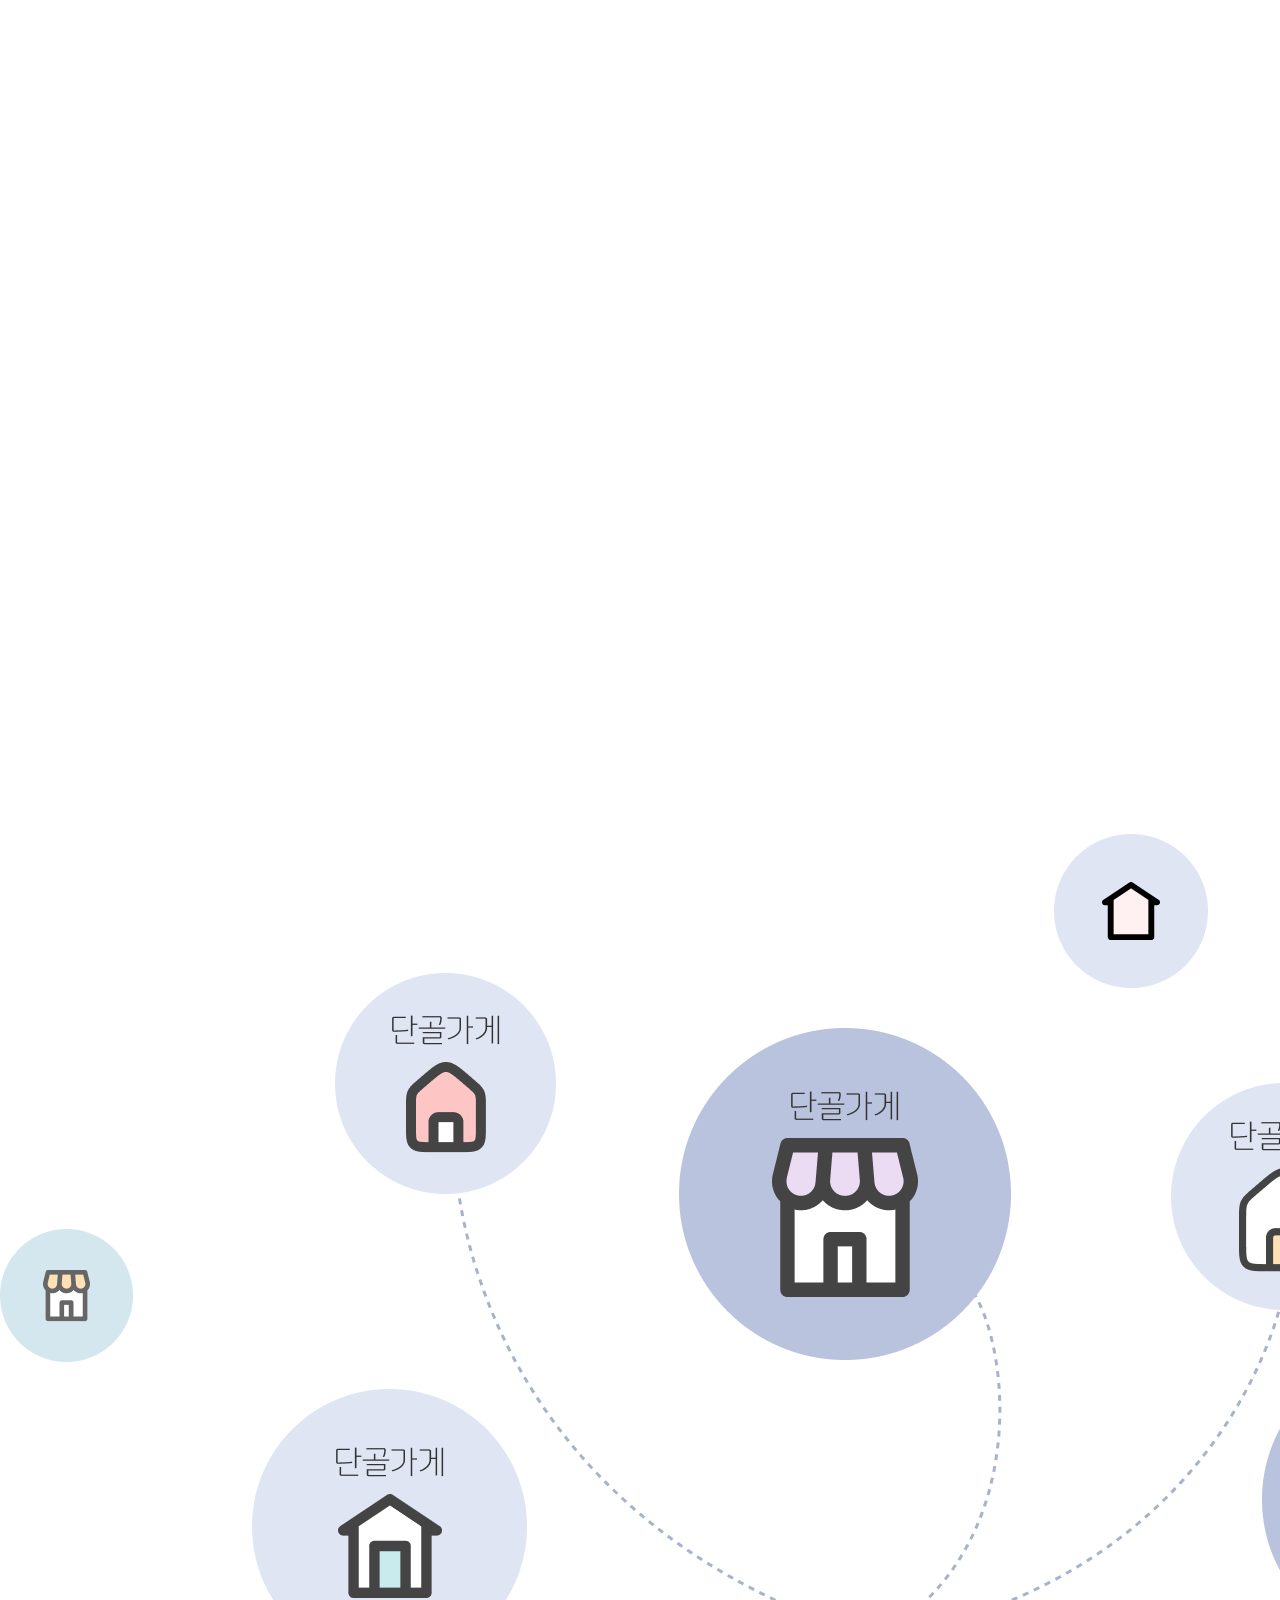
==== commit e6e9ad02: "Update index.html" ====
--- a/customer/index.html
+++ b/customer/index.html
@@ -634,7 +634,7 @@
                 <!--푸터wrap-->
 
                 <div class="linkey">
-                    <img src="../common/images/common/LINKEY.png" alt="링키 이미지">
+                    <img src="../common/images/common/linkey.png" alt="링키 이미지">
                 </div>
 
             </footer>
@@ -642,4 +642,4 @@
         </div>
         <!--전체-->
     </body>
-</html>+</html>
--- a/common/css/default.css
+++ b/common/css/default.css
@@ -0,0 +1,29 @@
+@charset "utf-8";
+body{
+    padding-top: 80px;
+    min-width:1200px;
+    color:#333;
+    font-family: 'Notosans', sans-serif;
+}
+body,h1,h2,h3,h4,h5,h6,p{
+    margin:0;    
+}
+ul{
+    padding:0;
+    margin:0;
+    list-style:none;
+}
+a{
+    text-decoration:none;
+    color:#333;
+}
+
+.inner{
+    width:1200px;
+    margin:0 auto;
+}
+.cf::after{
+    content:"";
+    display:block;
+    clear:both;
+}
--- a/common/css/include.css
+++ b/common/css/include.css
@@ -0,0 +1,143 @@
+@charset "utf-8";
+
+
+/*헤더*/
+#header{
+    position: fixed;
+    top: 0;
+    left: 0;
+    width: 100%;
+    display: flex;
+    height: 80px;
+    line-height: 80px;
+    font-size: 14px;
+    background: #fff;
+    z-index: 999;
+}
+#header h1{
+    margin-top: 29px;
+    float: left;
+    margin-right: 90px;
+}
+
+
+.gnb li{
+    font-size: 16px;
+    float: left;
+    padding: 0 25px;
+}
+.gnb li a{position: relative;}
+.gnb li a::after{
+    content: "";
+    display: block;
+    width: 100%;
+    height: 36px;
+    background: #927CBF;
+    transform: scale(0,1);
+    transition: transform 0.8s;
+    position: absolute;
+    top: -5px;
+    z-index: -9000;
+}
+.gnb li:hover a::after{transform:scale(1.5,1);}
+
+
+
+.hWrap{position: relative;}
+.util{
+    position: absolute;
+    right: 0;
+    font-size: 14px;
+}
+.util li{float: left;}
+.util li::after{
+    content: "";
+    display: inline-block;
+    width: 1px;
+    height: 10px;
+    background: #bbb;
+    margin: 0 15px;
+}
+.util li:last-child::after{display: none;}
+.util li:hover a{color: #333;}
+.util li a{color: #bbb;}
+
+
+
+
+
+/*푸터*/
+.fWrap{position: relative;}
+#footer{
+    padding: 90px 0;
+    position: relative;
+    background: #f9f9f9;
+    color: #939393;
+}
+#footer h3{
+    display: inline-block;
+    padding-right: 90px;
+    vertical-align: middle;
+}
+.fTxt{
+    vertical-align: middle;
+    display: inline-block;
+    line-height: 25px;
+}
+.copy{padding-top: 20px;}
+.fSns{
+    position: absolute;
+    top: 45px;
+    right: 0;
+}
+.fSnsList li{
+    margin-left: 15px;
+    display: inline-block;
+    vertical-align: middle;
+}
+.linkey{
+    position: absolute;
+    top: -160px;
+    left: 50%;
+    margin-left: -827px;
+    z-index: -10000;
+}
+
+
+
+
+
+
+
+
+
+
+
+
+
+
+
+
+
+
+
+
+
+
+
+
+
+
+
+
+
+
+
+
+
+
+
+
+
+
+
--- a/common/css/customer_main.css
+++ b/common/css/customer_main.css
@@ -0,0 +1,452 @@
+@charset "utf-8";
+
+
+.mainCon03 p.bold{
+    font-weight: 900;
+    font-size: 65px;
+}
+#container{}
+
+
+
+/*메인슬라이드*/
+
+.mainSlider{
+    height: 1080px;
+    background: url(../images/customer/mainImg.png) no-repeat center center;
+    background-size: cover;
+}
+.sliderTxt{
+    text-align: center;
+    padding-top: 590px;
+}
+
+
+
+/*메인컨텐츠01*/
+
+.mainCon01{
+    padding-top: 330px;
+    text-align: center;
+}
+.mainCon01 p{
+    font-size: 60px;
+    line-height: 95px;
+    font-weight: 200;
+}
+.mainCon01 p span{
+    font-weight: 900;
+}
+.mainCon01 h4{
+    font-size: 24px;
+    font-weight: 30px;
+    font-weight: 300;
+    padding-top: 40px;
+}
+.con01Img{
+    padding-top: 100px;
+    padding-bottom: 50px;
+}
+
+
+
+/*메인컨텐츠02*/
+
+.mainCon02{
+    text-align: center;
+}
+.mainCon02>h2{
+    font-size: 60px;
+    font-weight: 900;
+    margin-bottom: 120px;
+}
+
+.leftBox{
+    font-family: 'paybooc';
+    float: left;
+    width: 50%;
+    background: #F7F3F0;
+}
+.leftBoxTxt{}
+.leftBoxTxt h2, .rightBoxTxt h2{
+    padding-top: 120px;
+    padding-bottom: 35px;
+    font-size: 35px;
+}
+.mainCon02 p{
+    font-size: 20px;
+    line-height: 40px;
+    font-weight: 200;
+}
+.mainCon02 img{
+    padding-top: 70px;
+}
+.rightBox{
+    font-family: 'paybooc';
+    float: left;
+    width: 50%;
+    background: #404447;
+}
+.rightBoxTxt{
+    color: #f3f3f3;
+}
+.rightBoxTxt h2{}
+.rightBoxTxt p{}
+.rightBoxImg{}
+.rightImg01{}
+.rightImg02{}
+
+
+
+/*메인컨텐츠03*/
+
+.mainCon03{
+    position: relative;
+    height: 5100px;
+}
+.mainCon03 h2{
+    font-size: 80px;
+    padding-top: 500px;
+    padding-bottom: 240px;
+    font-weight: 900;
+}
+
+.con03Txt{
+    position: -webkit-sticky;
+    position: sticky;
+    top: 450;
+    font-weight: 100;
+}
+.con03Txt p{ 
+    font-size: 55px;
+    line-height: 100px;
+}
+.con03Txt h4{
+    padding-top: 40px;
+    font-size: 20px;
+    font-weight: 600;
+}
+
+.con03Img{
+    position: absolute;
+    right: -150px;
+    text-align: center;
+}
+.con03Img p{
+    font-size: 20px;
+    padding-top: 250px;
+    padding-bottom: 30px;
+}
+
+.con03Txt01{}
+.con03Txt02{}
+.con03Txt03{}
+.con03Txt04{}
+
+.con03Img01{}
+.con03Img01 p{}
+.con03Img01 img{}
+
+.con03Img02{}
+.con03Img02 p{}
+.con03Img02 img{}
+
+.con03Img03{}
+.con03Img03 p{}
+.con03Img03 img{}
+
+.con03Ball{
+}
+.ball01{
+    z-index: -99999;
+    position: absolute;
+    top: 800;
+    left: -90px;
+}
+.ball02{
+    z-index: -99999;
+    position: absolute;
+    top: 2490px;
+    right: -510;
+}
+.ball03{
+    z-index: -99999;
+    position: absolute;
+    top: 3500px;
+    right: -200px;
+}
+.ball04{
+    z-index: -99999;
+    position: absolute;
+    bottom: 30px;
+    left: -97px
+}
+
+
+
+
+/*메인컨텐츠04*/
+
+
+.mainCon04{
+    position: relative;
+    text-align: center;
+    padding-top: 1130px;
+}
+.mainCon04 h2{
+    padding-bottom: 230px;
+    padding-top: 30px;
+    font-size: 90px;
+    font-weight: 900;
+}
+.mainCon04>h3{
+    font-size: 50px;
+    padding-bottom: 50px;
+}
+.mainCon04>h3 span{
+    font-weight: 300;
+}
+.mainCon04 p{
+    font-size: 26px;
+    line-height: 50px;
+}
+.quotes{}
+
+.con04Box{
+    padding-top: 120px;
+}
+.con04BoxIphone{}
+.con04BoxImg{
+    z-index: -99999;
+    position: absolute;
+    right: 0;
+}
+
+.con04Bottom{}
+.con04Bottom h3{
+    font-size: 36px;
+}
+.con04Bottom img{
+    padding: 70px 0;
+}
+.con04BottomImg{}
+
+
+
+
+
+/*메인컨텐츠05*/
+
+.mainCon05{
+    text-align: center;
+}
+.mainCon05 h2{
+    font-size: 60px;
+    font-weight: 900;
+}
+.mainCon05>p{
+    padding-top: 25px;
+    font-size: 30px;
+}
+.con05IphoneList{
+    display: inline-block;
+    padding-top: 100px;
+}
+.con05IphoneList li{
+    float: left;
+}
+.con05IphoneList li img{}
+.con05IphoneList li p{
+    font-family: 'paybooc';
+    font-size: 18px;
+    line-height: 30px;
+}
+.con05IphoneList li p span{
+    display: block;
+}
+
+.con05Img01{}
+.con05Img02{}
+.con05Img03{}
+
+
+
+/*메인컨텐츠06*/
+
+.mainCon06{
+    padding-top: 500px;
+    text-align: center;
+    font-size: 24px;
+}
+.con06Txt{}
+.con06Txt h2{
+    font-size: 60px;
+    padding-bottom: 60px;
+    font-weight: 900;
+}
+.con06Txt p{}
+.con06Txt span{
+    display: block;
+    font-size: 24px;
+    padding-top: 15px;
+    font-weight: 900;
+}
+
+.con06Top{
+    height: 1700px;
+    position: relative;
+    padding-top: 150px;
+}
+.storeImg{}
+
+.con06TopWrap{
+    position: absolute;
+    top: 860px;
+    right: 50%;
+    margin-right: -120px;
+}
+.basket{}
+.basket img{}
+.basket p{
+    font-family: 'paybooc';
+    padding-top: 30px;
+    font-size: 28px;
+    line-height: 48px;
+}
+.basket p span{
+    display: block;
+    font-weight: 900;
+}
+
+.con06Bar{
+    padding: 70px 0;
+}
+
+.craditCard{}
+.craditCard img{}
+.craditCard p{
+    font-family: 'paybooc';
+    padding-top: 30px;
+    font-size: 28px;
+    font-weight: 900;
+}
+
+.con06Bottom{
+    position: relative;
+}
+
+.con06IphoneList{
+    padding-top: 230px;
+}
+.con06IphoneList li{
+    padding: 0 30px;
+    display: inline-block;
+}
+.con06IphoneList li img{}
+
+.con06Iphone03{
+    position: absolute;
+    top: 40px;
+    right: 50%;
+    margin-right: -250px;
+}
+
+
+
+/*메인컨텐츠07*/
+
+.mainCon07{
+    position: relative;
+    height: auto;
+    padding-top: 600px;
+    text-align: center;
+}
+.mainCon07 h2{
+    font-size: 60px;
+    padding-bottom: 150px;
+    font-weight: 900;
+}
+
+.con07Slide{
+    font-family: 'paybooc';
+    color: #666;
+}
+.con07Slide{}
+.con07Slide img{}
+.con07Slide h4{
+    padding-top: 60px;
+    font-size: 50px;
+}
+.con07Slide p{
+    font-size: 20px;
+    padding-top: 25px;
+}
+.slide01, .slide02, .slide03{position: relative;}
+.gif01, .gif02, .gif03{
+    z-index: -99999;
+    position: absolute;
+    top: 33px;
+    left: 50%;
+    margin-left: -222px;
+}
+.gif01 img, .gif02 img, .gif03 img{width: 59%;}
+
+
+
+/*앱 다운로드*/
+.appDownload{
+    padding: 450px 0;
+    text-align: center;
+}
+.appDownload h2{
+    padding-bottom: 40px;
+    font-size: 100px;
+    font-weight: 900;
+}
+.appDownload p{
+    font-family: 'paybooc';
+    font-size: 28px;
+    line-height: 50px;
+    font-weight: 300;
+}
+
+.downWrap{
+    padding-top: 140px;
+}
+
+.storeDown{
+    vertical-align: middle;
+    padding: 0 120px;
+    display: inline-block;
+}
+.storeDown img{
+}
+.storeDown p{
+    padding-bottom: 28px;
+    font-size: 20px;
+}
+.googleStore{}
+.googleStore a{}
+.googleStore img{}
+.appStore{
+    padding-top: 46px;
+}
+.appStore a{}
+.appStore img{}
+
+.appDownloadBar{
+    vertical-align: middle;
+    display: inline-block;
+}
+
+.qrDown{
+    vertical-align: middle;
+    padding: 0 120px;
+    display: inline-block;
+}
+.qrDown p{
+    padding-bottom: 28px;
+    font-size: 20px;
+}
+.qrDown img{}
+
--- a/common/css/customer_media.css
+++ b/common/css/customer_media.css
@@ -0,0 +1,549 @@
+@charset "utf-8";
+
+/*웹뷰 안보임 처리*/
+.panel, .mMainCon02, .mMainCon03, .mCon04Box, .mCon04Bottom, .mMainCon05, .mMainCon06, .mGnb, .mCon01Img{
+    display: none;
+}
+
+
+
+
+
+
+/*모바일뷰*/
+@media screen and (max-width:768px){ 
+    
+    
+    /*리셋*/
+    
+    body{min-width:auto;}
+    .inner{width:auto;}
+    .mbold{
+        font-weight: 900;
+        font-size: 20px;
+    }
+
+    
+    /*안보임 처리*/
+    
+    .util, .mainCon02, .mainCon03, .con04Box, .con04BottomImg, .mainCon05, .mainCon06, .appDownloadBar, .linkey, .fSns, .con01Img{
+        display: none;
+    }
+    
+    
+    
+    /*보임 처리*/
+    
+    #wrap{position: relative;}
+    #header{
+        z-index: 999;
+        background: #fff;
+        width: 100%;
+    }
+
+    
+    #header h1{margin-right: 0;}
+    #header h1 img{width: 100px;}
+    .mLogo{margin-left: 30px;}
+    .mLogo img{width: 100px;}
+    
+    .panel{
+        position: absolute;
+        top: 27px;
+        right: 25px;
+        display: block;
+    }
+    .scroll{
+        height: 1vh;
+        overflow: hidden;
+    }
+    
+    .mGnb{
+        text-align: center;
+        display: block;
+        z-index: 100000;
+        position: fixed;
+        height: 100%;
+        top: 0;
+        right: 0;
+        border: 0;
+        left: 0;
+        background: #373737;
+        transform: translateX(100%);
+        transition: transform 0.3s;
+    }
+    .mGnb h1{
+        margin-right: 0; 
+        margin-top: 29px;
+    }
+    .mGnb h1 img{width: 100px;}
+    .mGnbActive {transform: translateX(0%)}
+    .mGnbWrap{
+        text-align: center;
+        padding-top: 140px;
+        font-size: 22px;
+        font-size: 22px;
+        font-weight: 900;
+    }
+    .mGnbWrap li{padding-bottom: 20px;}
+    .mGnbWrap li a{color: #f3f3f3;}
+    .closeIcon{
+        position: absolute;
+        top: 27px;
+        right: 25px;
+        display: block;
+    }
+    .closeIcon img{width: 28px;}
+    
+    .mSns{
+        margin-top: 100px;
+        display: block;
+    }
+    .mSnsList{
+        text-align: center;
+        width: 100%;
+    }
+    .mSnsList li{
+        padding: 0 15px;
+        display: inline-block;
+    }
+    .mSnsList li img{
+        padding-top: 30px;
+    }
+    
+    .mSns::before{
+        content: "";
+        display: block;
+        width: 80%;
+        height: 1px;
+        background: #fff;
+        margin: 0 auto;
+    }
+    
+    .homeList{
+        position: absolute;
+        bottom: 5%;
+        left: 50%;
+        margin-left: -100px;
+        font-size: 14px;
+        text-align: center;
+    }
+    .homeList li{display: inline-block;}
+    .homeList li::after{
+        content: "";
+        display: inline-block;
+        width: 1px;
+        height: 11px;
+        background: #A9A9A9;
+        margin: 0 10px;
+    }
+    .homeList li:last-child::after{display: none;}
+    .homeList li a{color: #A9A9A9;}
+    
+    
+    
+    
+    /*메인슬라이더*/
+    .mainSlider{
+        height: auto;
+        background-size: contain;
+    }
+    
+    .sliderTxt{
+        padding-top: 0;
+        padding: 25% 0;
+    }
+    .sliderTxt img{
+        margin-top: 25px;
+        width: 80%;
+    }
+    
+    
+    
+    /*컨텐츠01*/
+    .mainCon01{
+        padding-top: 25%;
+    }
+    .mainCon01 p{
+        font-size: 28px;
+        line-height: 45px;
+    }
+    .mainCon01 h4{
+        font-size: 18px;
+        line-height: 30px;
+    }
+    .mainCon01 h4 span{
+        display: block;
+    }
+    
+    .mCon01Img{
+        display: inline-block;
+        padding-top: 15%;
+        padding-bottom: 25%;
+        width: 90%;
+    }
+    
+    
+    /*컨텐츠02*/
+    .mMainCon02{
+        text-align: center;
+        display: block;
+        background: #F7F3F0;
+    }
+    .mMainCon02>h2{
+        padding-bottom: 30px;
+    }
+    
+    .searchList{font-family: 'paybooc';}
+    .searchList h2{
+        padding-top: 15%;
+        padding-bottom: 5%;
+    }
+    .searchList p{
+        font-size: 14px;
+        line-height: 30px;
+    }
+    .searchList img{
+        width: 75%;
+        padding-top: 5%;
+    }
+    .searchList li{
+        padding: 0;
+    }
+    
+    .searchList01{
+        background: #F7F3F0;
+    }
+    .searchList02{
+        background: #F7F3F0;
+    }
+    .searchList03{
+        color: #333;
+        background: #B9A79A;
+    }
+    .searchList04{
+        color: #333;
+        background: #B9A79A;
+    }
+    
+    
+    
+    /*컨텐츠03*/
+    .mMainCon03{
+        padding-top: 20%;
+        text-align: center;
+        display: block;
+        background: #f9f9f9;
+    }
+    .mCon03Txt{
+        position: -webkit-sticky;
+        position: sticky;
+        top: 79px;
+        background: #f9f9f9;
+        padding-bottom: 20px;
+        z-index: 999;
+        font-family: 'paybooc';
+    }
+    .mCon03Txt p{display: inline-block}
+    .mCon03Txt h2{
+        padding: 30px 0;
+    }
+    .mCon03Txt>span{}
+    .mCon03Txt h4{
+        padding-top: 5%;
+    }
+    .mCon03Txt h4 span{
+        display: block;
+    }
+    
+    .mCon03Img{
+        padding-top: 5%;
+    }
+    .mCon03Img p{
+        font-family: 'paybooc';
+        font-size: 26px;
+        font-weight: 900;
+        padding-top: 10%;
+        padding-bottom: 4%;
+        color: #666;
+    }
+    .mCon03Img img{
+        width: 80%;
+        padding-bottom: 15%;
+    }
+    
+    .mCon03Img01{}
+    .mCon03Img02{}
+    .mCon03Img03{}
+    
+    
+    
+    /*컨텐츠04*/
+    .mainCon04{
+        padding-top: 20%;
+    }
+    
+    .mainCon04 h2{
+        font-size: 30px;
+    }
+    
+    .quotes{
+        width: 100px;
+    }
+    .mainCon04 h2{
+        padding-bottom: 8%;
+    }
+    .mainCon04>h3{
+        font-size: 20px;
+    }
+    .mainCon04 p{
+        font-size: 16px;
+        line-height: 30px;
+    }
+    .mainCon04 p span{display: block;}
+    .mCon04Box{
+        display: block;
+        margin-top: 10%;
+        padding-top: 0;
+        background: #FFD480;
+    }
+    .mCon04BoxIphone{
+        padding-top: 5%;
+        width: 90%;
+    }
+    .mCon04BoxImg{
+        display: block;
+    }
+    
+    .con04Bottom{
+        padding-top: 10%;
+    }
+    .con04Bottom h3{
+        padding: 8% 0;
+        font-size: 26px;
+    }
+    .con04Bottom h3 span{
+        display: block;
+    }
+    .mCon04Bottom{
+        display: block;
+        position: relative;
+        padding-bottom: 300px;
+    }
+    .mCon04Bottom img{}
+    .point01{
+        width: 230px;
+    }
+    .point02{
+        position: absolute;
+        width: 350px;
+        top: 230px;
+        left: 50%;
+        margin-left: -175px;
+    }
+    
+    
+    
+    
+    
+    /*컨텐츠05*/
+    .mMainCon05{
+        padding-top: 40%;
+        text-align: center;
+        display: block;
+    }
+    .mCon05Bar{
+        display: block;
+    }
+    .mMainCon05 h2{
+        font-size: 22px;
+        padding-bottom: 4%;
+    }
+    .mMainCon05>p{
+        padding-bottom: 20px;
+    }
+    .mCon05IphoneList{}
+    .mCon05IphoneList img{}
+    .mCon05IphoneList p{
+        font-family: 'paybooc';
+        font-size: 14px;
+        line-height: 20px;
+        padding-bottom: 13%;
+    }
+    .mCon05IphoneList span{display: block;
+    }
+    
+    
+    .mCon05IphoneList li img{width: 90%;}
+    
+    
+    
+    /*컨텐츠06*/
+    .mMainCon06{
+        display: block;
+        text-align: center;
+    }
+    
+    .mCon06Txt{}
+    .mCon06Txt h2{
+        padding-top: 30%;
+    }
+    .mCon06Txt h2 span{
+        padding-top: 3%;
+        padding-bottom: 8%;
+        display: block;
+    }
+    .mCon06Txt p{}
+    .lastP{
+        font-weight: 900;
+    }
+    
+    .mCon06Top{
+        position: relative;
+    }
+    .mCon06Top>img{
+        padding-top: 13%;
+        width: 95%;
+    }
+    
+    .mCon06TopWrap{
+        position: absolute;
+        top: 88%;
+        right: 50%;
+        margin-right: -70px;
+    }
+    
+    .mBasktet{}
+    .mBasktet img{
+        width: 50%;
+        padding-bottom: 10px;
+    }
+    .mBasktet p{
+        font-family: 'paybooc';
+        line-height: 25px;
+    }
+    .mBasktet p span{
+        font-weight: 900;
+        display: block;
+    }
+    .mCon06Bar{
+        padding: 10% 0;
+    }
+    
+    .mCard{}
+    .mCard img{
+        width: 50%;
+        padding-bottom: 10px;
+    }
+    .mCard p{font-family: 'paybooc';}
+    
+    .mCon06Bottom{
+        padding-top: 410px;
+    }
+    .mCon06Bottom img{
+        width: 95%;
+    }
+    
+    
+    
+    /*메인컨텐츠07*/
+    .mainCon07{
+        text-align: center;
+        padding-top: 40%;
+    }
+    .mainCon07 h2{
+        padding-bottom: 15%;
+        font-size: 28px;
+    }
+    .con07Slide{}
+    
+    .con07Slide h4{
+        padding-top: 5%;
+        font-size: 20px;
+    }
+    
+    .con07Slide p{
+        padding-top: 5%;
+        font-size: 14px;
+    }
+   
+    .slide01, .slide02, .slide03{
+        overflow: hidden;
+    }
+    .slide01 img, .slide02 img, .slide03 img{width: 80%;}
+    .gif01, .gif02, .gif03{
+        top: 4.3%;
+        left: 0;
+        margin-left: 0;
+        width: calc(100% + 1px);
+    }
+    .gif01 img, .gif02 img, .gif03 img{width: 68%;}
+    
+    
+    
+    
+    /*앱 다운로드*/
+    .appDownload{
+        text-align: center;
+        padding-top: 25%;
+        padding-bottom: 25%;
+        margin-top: 45%;
+        background: #CBE0FF;
+    }
+    .appDownload h2{
+        padding-bottom: 10px;
+        font-size: 28px;
+    }
+    .appDownload p{
+        font-size: 14px;
+        line-height: 20px;
+    }
+    .downWrap{
+        padding-top: 0;
+    }
+    .storeDown{
+        display: block;
+        padding: 0;
+    }
+    .storeDown p{
+        padding-top: 50px;
+        padding-bottom: 30px;
+    }
+    .appStore{
+        padding-top: 5%;
+    }
+    .qrDown{
+        display: block;
+        padding: 0;
+    }
+    .qrDown p{
+        padding-top: 50px;
+        padding-bottom: 30px;
+    }
+    
+    
+ 
+    #footer{
+        font-size: 12px;
+        padding: 10% 0;
+        text-align: center;
+        width: 100%;
+        height: auto;
+    }
+    .fWrap{}
+    #footer h3{
+        width: 100%;
+        padding-right: 0;
+        padding-bottom: 5%;
+    }
+    #footer h3 img{
+        width: 75px;
+        display: inline-block;
+    }
+    .fTxt{}
+    .fTxt p{}
+    .fTxt span{display: block;}
+    .copy{padding-top: 10px;}
+    
+}
+    --- a/common/js/css/customer_main.css
+++ b/common/js/css/customer_main.css
@@ -0,0 +1,150 @@
+@charset "utf-8";
+
+
+a{outline: none;}
+
+.slideBtn{
+    z-index: 99999;
+    display: inline-block;
+    position: absolute;
+    top: 300px;
+    cursor: pointer;
+}
+.slideBtn img{width: 25px;}
+.slidePrev{
+    cursor: pointer;
+    left: 100px;
+}
+.slideNext{right: 100px;}
+.mainCon07{position: relative;}
+
+.mainCon07 .slick-dots li.slick-active{background: #000;}
+.mainCon07 .slick-dots{
+    cursor: pointer;
+    left: 50%;
+    margin-left: -90px;
+    position: absolute;
+    bottom: -80px;
+}
+.mainCon07 .slick-dots li{
+    width: 50px;
+    height: 3px;
+    border: 1px solid #000;
+    border-radius: 10px;
+    float: left;
+    text-indent: -9999px;
+    margin: 0 4px;
+}
+.con07Slide li img{margin: 0 auto;}
+.mainCon07 .slick-slide img{display: inline-block;}
+
+
+
+@media screen and (max-width:768px){
+    
+    /*공통*/
+    .slideBtn img{width: 16px;}
+    .slidePrev{left: 5%;}
+    .slideNext{right: 5%;}
+    
+    
+    
+    /*모바일 컨텐츠02 슬라이드*/
+    .mMainCon02{position: relative;}
+    .mMainCon02 .slideBtn{
+        display: inline-block;
+        position: absolute;
+        top: 45%;
+    }
+    .mMainCon02 .slick-slide img{
+        display: inline-block;
+        padding-bottom: 20%;
+    }
+    .mMainCon02 .slideBtn img{width: 16px;}
+    .mMainCon02 .slick-dots li.slick-active{background: #000;}
+    .mMainCon02 .slick-dots{
+        cursor: pointer;
+        left: 50%;
+        margin-left: -100px;
+        position: absolute;
+        bottom: 5%;
+    }
+    .mMainCon02 .slick-dots li{
+        width: 40px;
+        height: 3px;
+        border: 1px solid #000;
+        border-radius: 10px;
+        float: left;
+        text-indent: -9999px;
+        margin: 0 4px;
+    }
+    
+    
+    /*모바일 컨텐츠05 슬라이드*/
+    .mMainCon05{position: relative;}
+    .mMainCon05 .slideBtn{top: 40%;}
+    .mMainCon05 .slick-slide img{display: inline-block;}
+    .mMainCon05 .slick-dots li.slick-active{background: #000;}
+    .mMainCon05 .slick-dots{
+        cursor: pointer;
+        left: 50%;
+        margin-left: -90px;
+        position: absolute;
+        bottom: 0;
+    }
+    .mMainCon05 .slick-dots li{
+        width: 50px;
+        height: 3px;
+        border: 1px solid #000;
+        border-radius: 10px;
+        float: left;
+        text-indent: -9999px;
+        margin: 0 4px;
+    }
+    
+    
+    /*모바일 컨텐츠07 슬라이드*/
+    .mainCon07 .slick-dots{ bottom: -5%;}
+    .con07Slide li img{margin: 0 auto;}
+    .con07Slide .slideBtn{
+        z-index: 99999;
+        display: inline-block;
+        position: absolute;
+        top: 40%;
+    }
+
+    
+    
+    
+    
+    
+    
+    
+    
+    
+    
+    
+    
+    
+    
+    
+    
+    
+    
+    
+    
+    
+    
+    
+    
+    
+    
+    
+    
+    
+    
+    
+    
+    
+    
+}